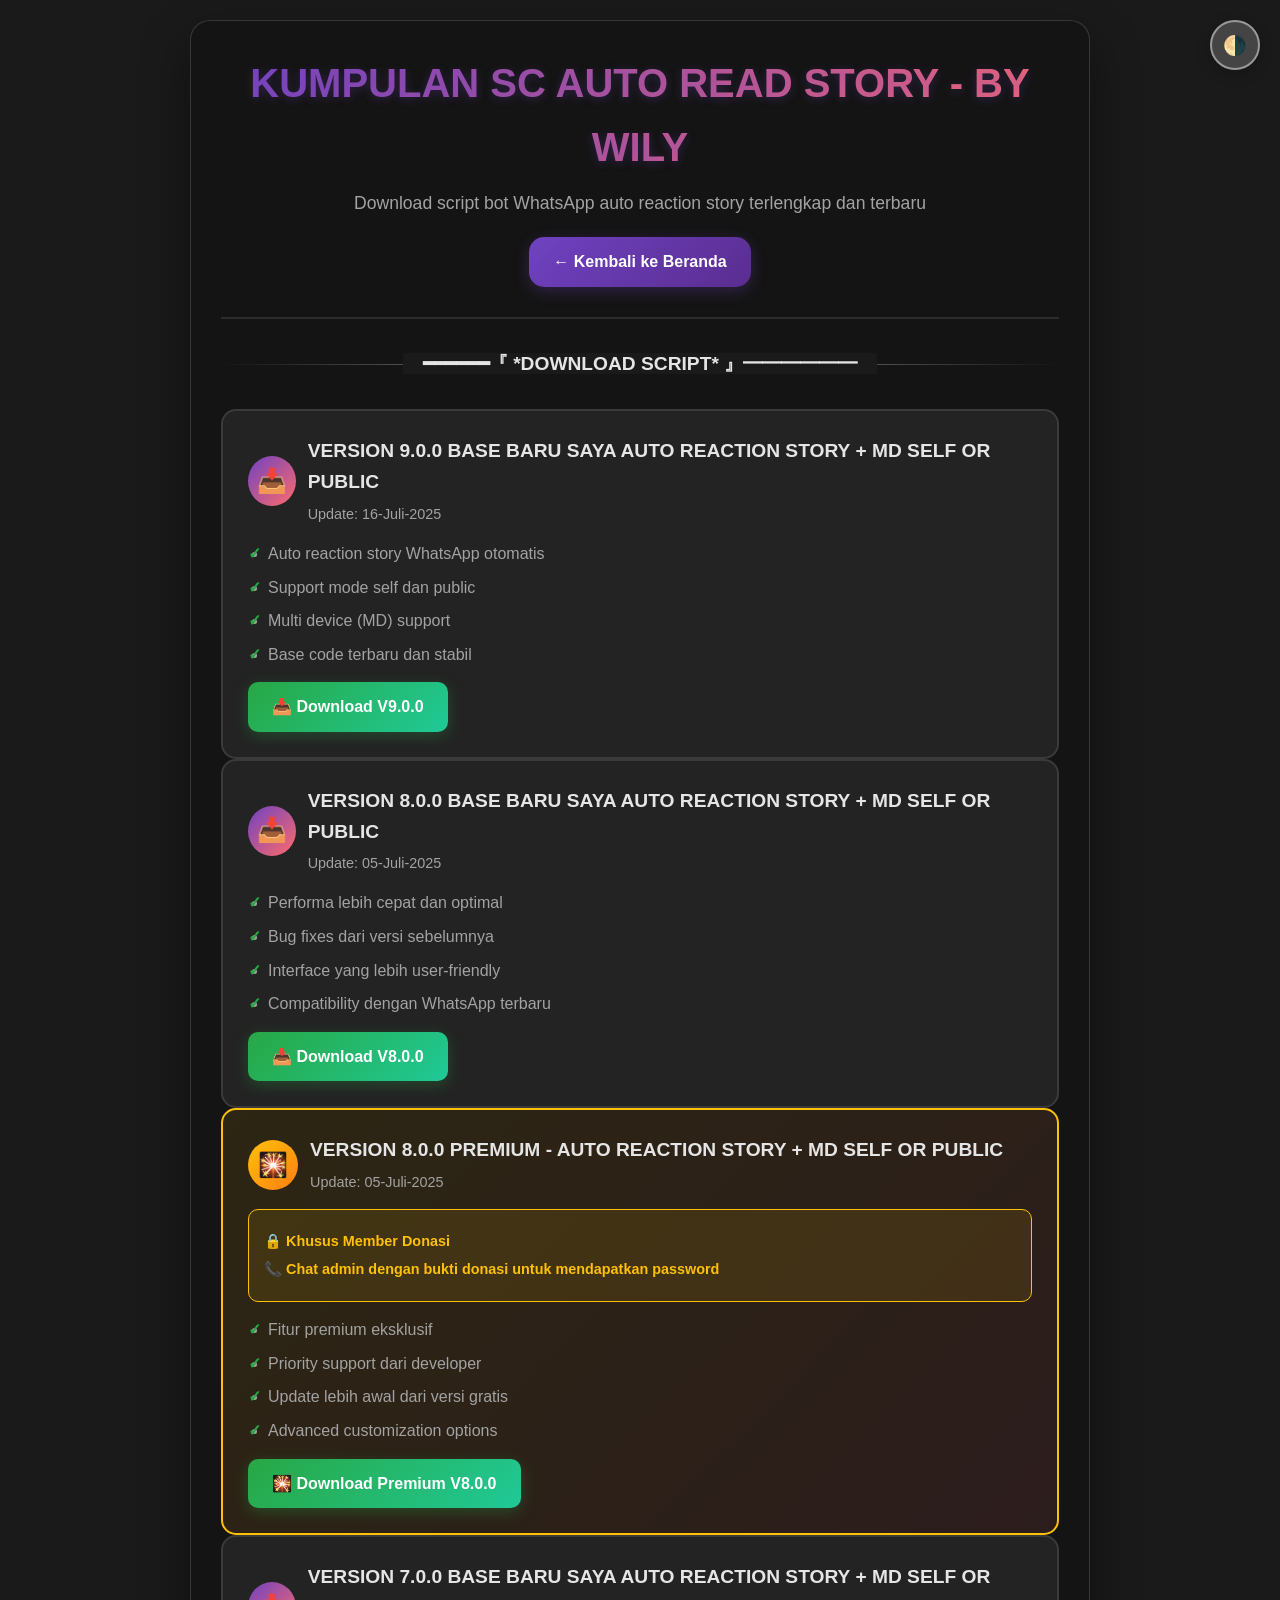
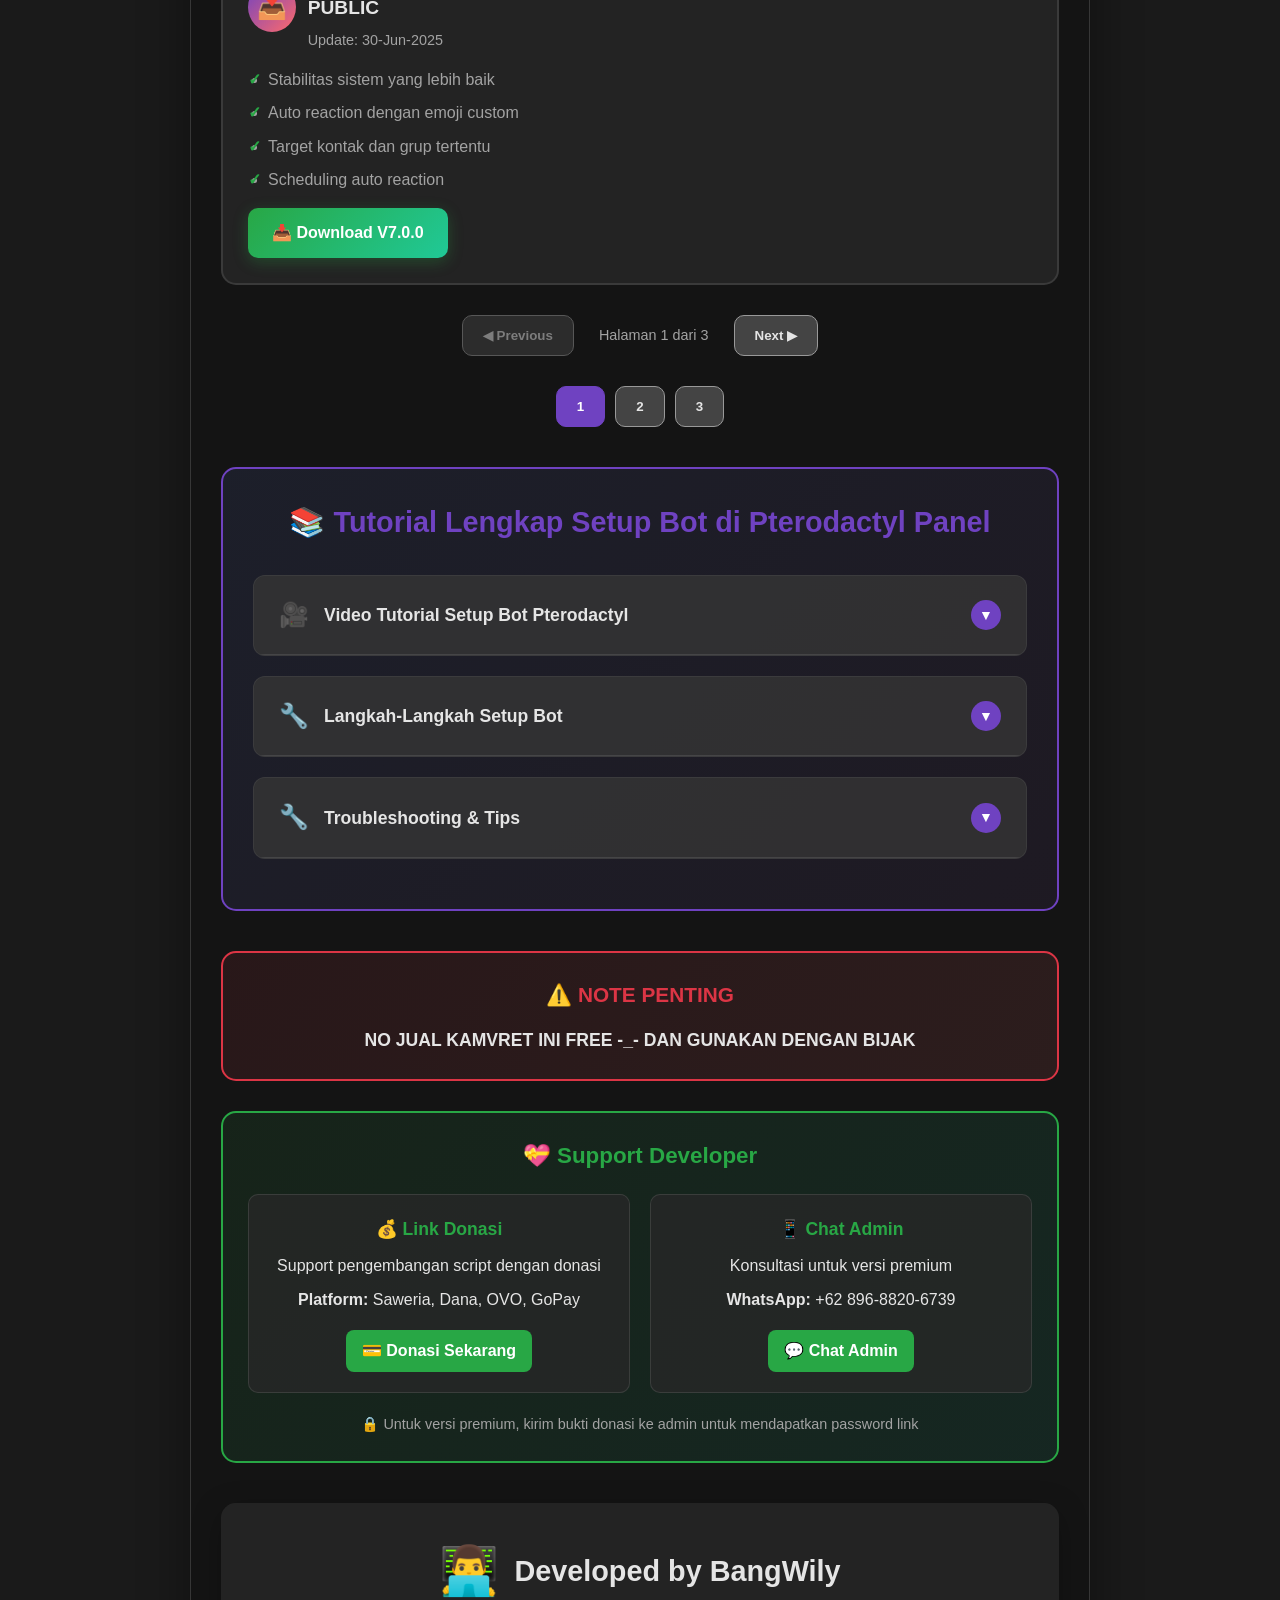
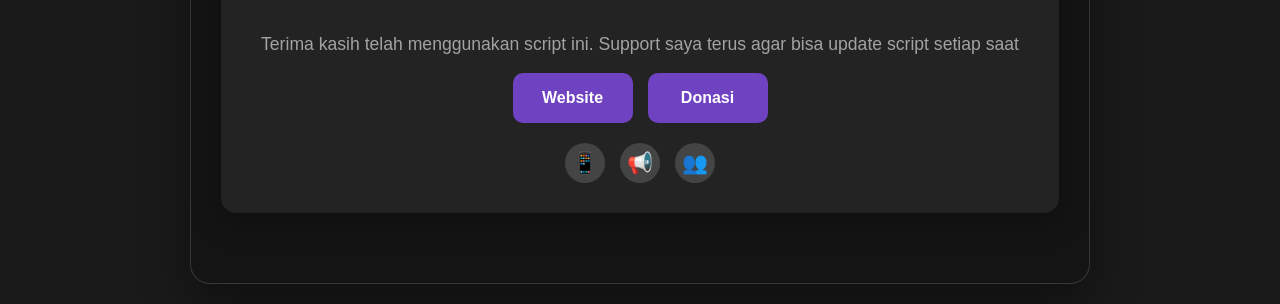
==== linkdownload.html @ 08a94387 "Add files via upload" ====
<!DOCTYPE html>
<html lang="id">
<head>
  <meta charset="UTF-8" />
  <meta name="viewport" content="width=device-width, initial-scale=1.0"/>
  <title>Download Script Bot - BangWily</title>
  <link rel="icon" type="image/jpeg" href="https://files.catbox.moe/zrezka.jpg">
  <link rel="shortcut icon" type="image/jpeg" href="https://files.catbox.moe/azbrp4.jpg">
  <style>
    :root {
      --bg-color: #1a1a1a;
      --card-color: rgba(40, 40, 40, 0.8);
      --text-color: #e5e5e5;
      --subtext-color: #a3a3a3;
      --button-color: #444;
      --button-hover: #606060;
      --gray-bar: #999;
      --accent-color: #6f42c1;
      --accent-hover: #5a2d91;
      --success-color: #28a745;
      --warning-color: #ffc107;
      --danger-color: #dc3545;
    }

    [data-theme="light"] {
      --bg-color: #f4f4f4;
      --card-color: rgba(255, 255, 255, 0.9);
      --text-color: #1a1a1a;
      --subtext-color: #444;
      --button-color: #e0e0e0;
      --button-hover: #cfcfcf;
      --gray-bar: #888;
      --accent-color: #6f42c1;
      --accent-hover: #5a2d91;
    }

    * {
      box-sizing: border-box;
      margin: 0;
      padding: 0;
    }

    body {
      font-family: 'Segoe UI', Tahoma, Geneva, Verdana, sans-serif;
      background: var(--bg-color);
      background-image: url('https://files.catbox.moe/zrezka.jpg');
      background-size: cover;
      background-position: center;
      background-attachment: fixed;
      color: var(--text-color);
      min-height: 100vh;
      transition: background 0.5s, color 0.5s;
      line-height: 1.6;
    }

    .container {
      background: rgba(20, 20, 20, 0.85);
      backdrop-filter: blur(12px);
      border: 1px solid rgba(255, 255, 255, 0.15);
      border-radius: 20px;
      padding: 30px;
      margin: 20px auto;
      max-width: 900px;
      box-shadow: 0 20px 50px rgba(0, 0, 0, 0.4);
      animation: fadeInUp 0.8s ease-out;
      position: relative;
    }

    [data-theme="light"] .container {
      background: rgba(255, 255, 255, 0.9);
      border: 1px solid rgba(0, 0, 0, 0.1);
    }

    @keyframes fadeInUp {
      from { 
        opacity: 0; 
        transform: translateY(30px); 
      }
      to { 
        opacity: 1; 
        transform: translateY(0); 
      }
    }

    .header {
      text-align: center;
      padding-bottom: 30px;
      border-bottom: 2px solid rgba(255, 255, 255, 0.1);
      margin-bottom: 30px;
    }

    [data-theme="light"] .header {
      border-bottom: 2px solid rgba(0, 0, 0, 0.1);
    }

    .main-title {
      font-size: 2.5rem;
      font-weight: 700;
      margin-bottom: 10px;
      background: linear-gradient(135deg, var(--accent-color), #ff6b6b);
      -webkit-background-clip: text;
      -webkit-text-fill-color: transparent;
      background-clip: text;
      text-shadow: 0 2px 10px rgba(111, 66, 193, 0.3);
    }

    .subtitle {
      font-size: 1.1rem;
      color: var(--subtext-color);
      margin-bottom: 20px;
    }

    .back-button {
      display: inline-flex;
      align-items: center;
      gap: 8px;
      background: linear-gradient(135deg, var(--accent-color), var(--accent-hover));
      color: white;
      text-decoration: none;
      padding: 12px 24px;
      border-radius: 15px;
      font-weight: 600;
      transition: all 0.3s ease;
      box-shadow: 0 4px 15px rgba(111, 66, 193, 0.3);
    }

    .back-button:hover {
      transform: translateY(-2px);
      box-shadow: 0 6px 20px rgba(111, 66, 193, 0.4);
      background: linear-gradient(135deg, var(--accent-hover), var(--accent-color));
    }

    .divider {
      text-align: center;
      margin: 30px 0;
      position: relative;
      font-size: 1.2rem;
      font-weight: 600;
      color: var(--text-color);
    }

    .divider::before {
      content: '';
      position: absolute;
      top: 50%;
      left: 0;
      right: 0;
      height: 1px;
      background: linear-gradient(90deg, transparent, var(--gray-bar), transparent);
      z-index: 0;
    }

    .divider span {
      background: var(--bg-color);
      padding: 0 20px;
      position: relative;
      z-index: 1;
    }

    .version-grid {
      display: grid;
      gap: 20px;
      margin-bottom: 30px;
    }

    .version-card {
      background: var(--card-color);
      border: 2px solid rgba(255, 255, 255, 0.1);
      border-radius: 15px;
      padding: 25px;
      transition: all 0.3s ease;
      position: relative;
      overflow: hidden;
    }

    [data-theme="light"] .version-card {
      border: 2px solid rgba(0, 0, 0, 0.1);
    }

    .version-card::before {
      content: '';
      position: absolute;
      top: 0;
      left: -100%;
      width: 100%;
      height: 100%;
      background: linear-gradient(90deg, transparent, rgba(255, 255, 255, 0.1), transparent);
      transition: left 0.5s;
    }

    .version-card:hover::before {
      left: 100%;
    }

    .version-card:hover {
      transform: translateY(-5px);
      border-color: var(--accent-color);
      box-shadow: 0 10px 30px rgba(111, 66, 193, 0.2);
    }

    .version-header {
      display: flex;
      align-items: center;
      gap: 12px;
      margin-bottom: 15px;
    }

    .version-icon {
      font-size: 1.5rem;
      width: 50px;
      height: 50px;
      display: flex;
      align-items: center;
      justify-content: center;
      background: linear-gradient(135deg, var(--accent-color), #ff6b6b);
      border-radius: 50%;
      color: white;
    }

    .version-info h3 {
      font-size: 1.2rem;
      font-weight: 700;
      margin-bottom: 5px;
      color: var(--text-color);
    }

    .version-date {
      font-size: 0.9rem;
      color: var(--subtext-color);
    }

    .version-features {
      margin: 15px 0;
      padding-left: 20px;
    }

    .version-features li {
      margin-bottom: 8px;
      color: var(--subtext-color);
      position: relative;
    }

    .version-features li::before {
      content: '✓';
      position: absolute;
      left: -20px;
      color: var(--success-color);
      font-weight: bold;
    }

    .download-button {
      display: inline-flex;
      align-items: center;
      gap: 8px;
      background: linear-gradient(135deg, var(--success-color), #20c997);
      color: white;
      text-decoration: none;
      padding: 12px 24px;
      border-radius: 10px;
      font-weight: 600;
      transition: all 0.3s ease;
      box-shadow: 0 4px 15px rgba(40, 167, 69, 0.3);
      width: fit-content;
    }

    .download-button:hover {
      transform: translateY(-2px);
      box-shadow: 0 6px 20px rgba(40, 167, 69, 0.4);
      background: linear-gradient(135deg, #20c997, var(--success-color));
    }

    .premium-card {
      background: linear-gradient(135deg, rgba(255, 193, 7, 0.1), rgba(255, 107, 107, 0.1));
      border: 2px solid var(--warning-color);
    }

    .premium-card .version-icon {
      background: linear-gradient(135deg, var(--warning-color), #fd7e14);
    }

    .premium-note {
      background: rgba(255, 193, 7, 0.1);
      border: 1px solid var(--warning-color);
      border-radius: 10px;
      padding: 15px;
      margin: 15px 0;
    }

    .premium-note p {
      margin: 5px 0;
      font-size: 0.9rem;
      color: var(--warning-color);
      font-weight: 600;
    }

    .donation-section {
      background: linear-gradient(135deg, rgba(40, 167, 69, 0.1), rgba(32, 201, 151, 0.1));
      border: 2px solid var(--success-color);
      border-radius: 15px;
      padding: 25px;
      margin: 30px 0;
      text-align: center;
    }

    .donation-section h3 {
      color: var(--success-color);
      font-size: 1.4rem;
      margin-bottom: 20px;
      font-weight: 700;
    }

    .donation-info {
      display: grid;
      grid-template-columns: 1fr 1fr;
      gap: 20px;
      margin-bottom: 20px;
    }

    .donation-card {
      background: var(--card-color);
      border: 1px solid rgba(255, 255, 255, 0.1);
      border-radius: 10px;
      padding: 20px;
      transition: all 0.3s ease;
    }

    .donation-card:hover {
      transform: translateY(-3px);
      box-shadow: 0 5px 15px rgba(40, 167, 69, 0.2);
    }

    .donation-card h4 {
      color: var(--success-color);
      margin-bottom: 10px;
      font-size: 1.1rem;
    }

    .donation-card p {
      color: var(--text-color);
      margin-bottom: 8px;
    }

    .donation-link {
      display: inline-flex;
      align-items: center;
      gap: 8px;
      background: var(--success-color);
      color: white;
      text-decoration: none;
      padding: 8px 16px;
      border-radius: 8px;
      font-weight: 600;
      transition: all 0.3s ease;
      margin-top: 10px;
    }

    .donation-link:hover {
      background: #20c997;
      transform: translateY(-2px);
    }

    .pagination {
      display: flex;
      justify-content: center;
      align-items: center;
      gap: 10px;
      margin: 30px 0;
    }

    .pagination-btn {
      background: var(--button-color);
      color: var(--text-color);
      border: 1px solid var(--gray-bar);
      padding: 12px 20px;
      border-radius: 10px;
      cursor: pointer;
      transition: all 0.3s ease;
      font-weight: 600;
    }

    .pagination-btn:hover {
      background: var(--button-hover);
      transform: translateY(-2px);
    }

    .pagination-btn.active {
      background: var(--accent-color);
      color: white;
      border-color: var(--accent-color);
    }

    .pagination-btn:disabled {
      opacity: 0.5;
      cursor: not-allowed;
    }

    .pagination-btn:disabled:hover {
      transform: none;
    }

    .page-info {
      color: var(--subtext-color);
      font-size: 0.9rem;
      margin: 0 15px;
    }

    .hidden {
      display: none;
    }

    .note-section {
      background: linear-gradient(135deg, rgba(220, 53, 69, 0.1), rgba(255, 107, 107, 0.1));
      border: 2px solid var(--danger-color);
      border-radius: 15px;
      padding: 25px;
      margin-top: 30px;
      text-align: center;
    }

    .note-section h3 {
      color: var(--danger-color);
      font-size: 1.3rem;
      margin-bottom: 15px;
      font-weight: 700;
    }

    .note-section p {
      color: var(--text-color);
      font-size: 1.1rem;
      font-weight: 600;
    }

    .scroll-to-top {
      position: fixed;
      bottom: 30px;
      right: 30px;
      background: linear-gradient(135deg, var(--accent-color), var(--accent-hover));
      color: white;
      border: none;
      border-radius: 50%;
      width: 60px;
      height: 60px;
      font-size: 1.5rem;
      cursor: pointer;
      transition: all 0.3s ease;
      box-shadow: 0 6px 20px rgba(111, 66, 193, 0.3);
      opacity: 0;
      visibility: hidden;
      transform: translateY(20px);
      z-index: 1000;
    }

    .scroll-to-top.visible {
      opacity: 1;
      visibility: visible;
      transform: translateY(0);
    }

    .scroll-to-top:hover {
      transform: translateY(-5px) scale(1.1);
      box-shadow: 0 8px 25px rgba(111, 66, 193, 0.4);
    }

    .toggle-theme {
      position: fixed;
      top: 20px;
      right: 20px;
      background: var(--button-color);
      border: 2px solid var(--gray-bar);
      border-radius: 50%;
      width: 50px;
      height: 50px;
      font-size: 1.2rem;
      color: var(--text-color);
      cursor: pointer;
      transition: all 0.3s ease;
      display: flex;
      align-items: center;
      justify-content: center;
      box-shadow: 0 4px 15px rgba(0, 0, 0, 0.2);
      z-index: 1000;
    }

    .toggle-theme:hover {
      transform: rotate(180deg) scale(1.1);
      background: var(--button-hover);
      box-shadow: 0 6px 20px rgba(0, 0, 0, 0.3);
    }

    .developer-credit {
      background: var(--card-color);
      border-radius: 15px;
      padding: 30px;
      margin: 40px 0;
      text-align: center;
      box-shadow: 0 8px 30px rgba(0, 0, 0, 0.3);
    }

    .credit-header {
      display: flex;
      align-items: center;
      justify-content: center;
      gap: 15px;
      margin-bottom: 20px;
    }

    .credit-icon {
      font-size: 3rem;
      color: var(--accent-color);
    }

    .credit-header h3 {
      font-size: 1.8rem;
      font-weight: 700;
      color: var(--text-color);
    }

    .credit-content p {
      font-size: 1.1rem;
      color: var(--subtext-color);
      margin-bottom: 15px;
    }

    .credit-links {
      display: flex;
      justify-content: center;
      gap: 15px;
    }

    .credit-link {
      display: inline-flex;
      align-items: center;
      justify-content: center;
      background: var(--accent-color);
      color: white;
      text-decoration: none;
      padding: 12px 24px;
      border-radius: 10px;
      font-weight: 600;
      transition: all 0.3s ease;
      min-width: 120px;
    }

    .credit-link:hover {
      background: var(--accent-hover);
      transform: translateY(-3px);
      box-shadow: 0 5px 15px rgba(111, 66, 193, 0.3);
    }

    .social-links {
      display: flex;
      justify-content: center;
      gap: 15px;
      margin-top: 20px;
    }

    .social-link {
      display: inline-flex;
      align-items: center;
      justify-content: center;
      background: var(--button-color);
      color: var(--text-color);
      border-radius: 50%;
      width: 40px;
      height: 40px;
      font-size: 1.3rem;
      text-decoration: none;
      transition: all 0.3s ease;
    }

    .social-link:hover {
      background: var(--button-hover);
      transform: scale(1.1);
    }

    /* Tutorial Section Styles - Simple & Clean */
    .tutorial-section {
      background: linear-gradient(135deg, rgba(102, 126, 234, 0.1), rgba(118, 75, 162, 0.1));
      border: 2px solid var(--accent-color);
      border-radius: 15px;
      padding: 30px;
      margin: 40px 0;
    }

    .tutorial-section h3 {
      color: var(--accent-color);
      font-size: 1.8rem;
      margin-bottom: 30px;
      font-weight: 700;
      text-align: center;
    }

    /* Tutorial Spoiler Container */
    .tutorial-spoiler-container {
      background: var(--card-color);
      border: 1px solid rgba(255, 255, 255, 0.1);
      border-radius: 12px;
      margin-bottom: 20px;
      overflow: hidden;
      transition: all 0.3s ease;
    }

    [data-theme="light"] .tutorial-spoiler-container {
      border: 1px solid rgba(0, 0, 0, 0.1);
    }

    .tutorial-spoiler-container:hover {
      transform: translateY(-2px);
      box-shadow: 0 8px 25px rgba(111, 66, 193, 0.2);
      border-color: var(--accent-color);
    }

    /* Tutorial Spoiler Header */
    .tutorial-spoiler-header {
      background: rgba(255, 255, 255, 0.05);
      padding: 20px 25px;
      display: flex;
      align-items: center;
      justify-content: space-between;
      cursor: pointer;
      transition: all 0.3s ease;
      border-bottom: 1px solid rgba(255, 255, 255, 0.1);
    }

    .tutorial-spoiler-header:hover {
      background: rgba(255, 255, 255, 0.08);
    }

    .tutorial-spoiler-info {
      display: flex;
      align-items: center;
      gap: 15px;
    }

    .tutorial-icon {
      font-size: 24px;
      min-width: 30px;
    }

    .tutorial-title {
      font-size: 1.1rem;
      font-weight: 700;
      color: var(--text-color);
    }

    .tutorial-spoiler-arrow {
      background: var(--accent-color);
      border-radius: 50%;
      width: 30px;
      height: 30px;
      display: flex;
      align-items: center;
      justify-content: center;
      color: white;
      font-weight: bold;
      font-size: 14px;
      transition: all 0.3s ease;
    }

    .tutorial-spoiler-arrow.open {
      transform: rotate(180deg);
      background: var(--success-color);
    }

    /* Tutorial Spoiler Content */
    .tutorial-spoiler-content {
      max-height: 0;
      overflow: hidden;
      transition: max-height 0.4s ease, padding 0.4s ease;
    }

    .tutorial-spoiler-content.open {
      max-height: none;
      overflow: visible;
      padding: 25px;
    }

    /* Video Container Styles */
    .video-container {
      text-align: center;
    }

    .video-container iframe {
      width: 100%;
      height: 400px;
      border-radius: 10px;
      box-shadow: 0 5px 15px rgba(0, 0, 0, 0.3);
      margin-bottom: 15px;
    }

    .video-description {
      background: rgba(255, 255, 255, 0.05);
      border-radius: 8px;
      padding: 15px;
      font-size: 14px;
      color: var(--subtext-color);
      text-align: left;
      margin-top: 15px;
    }

    .video-description strong {
      color: var(--text-color);
    }

    /* Setup Steps Styles */
    .setup-steps {
      display: flex;
      flex-direction: column;
      gap: 20px;
    }

    .step-item {
      display: flex;
      gap: 20px;
      background: rgba(255, 255, 255, 0.03);
      border-radius: 10px;
      padding: 20px;
      transition: all 0.3s ease;
    }

    .step-item:hover {
      background: rgba(255, 255, 255, 0.05);
      transform: translateX(5px);
    }

    .step-number {
      background: var(--accent-color);
      color: white;
      width: 35px;
      height: 35px;
      border-radius: 50%;
      display: flex;
      align-items: center;
      justify-content: center;
      font-weight: 700;
      font-size: 16px;
      flex-shrink: 0;
    }

    .step-details {
      flex: 1;
    }

    .step-details h4 {
      color: var(--text-color);
      font-size: 1.1rem;
      margin-bottom: 10px;
      font-weight: 600;
    }

    .step-details ul, .step-details ol {
      margin: 10px 0;
      padding-left: 20px;
    }

    .step-details li {
      margin-bottom: 5px;
      color: var(--subtext-color);
      font-size: 14px;
    }

    .step-details p {
      color: var(--subtext-color);
      margin-bottom: 10px;
      font-size: 14px;
    }

    .step-details strong {
      color: var(--text-color);
    }

    /* Code Block Styles */
    .code-block {
      background: rgba(0, 0, 0, 0.4);
      border: 1px solid var(--gray-bar);
      border-radius: 8px;
      padding: 12px 15px;
      margin: 10px 0;
      font-family: 'Courier New', monospace;
      font-size: 13px;
      overflow-x: auto;
    }

    [data-theme="light"] .code-block {
      background: rgba(0, 0, 0, 0.05);
      border: 1px solid rgba(0, 0, 0, 0.2);
    }

    .code-block code {
      color: #00ff88;
      font-weight: 500;
      line-height: 1.4;
    }

    [data-theme="light"] .code-block code {
      color: #006633;
    }

    .code-preview {
      margin: 15px 0;
    }

    .code-preview strong {
      display: block;
      margin-bottom: 8px;
      color: var(--text-color);
      font-size: 14px;
    }

    /* Troubleshooting Grid */
    .troubleshooting-grid {
      display: grid;
      grid-template-columns: repeat(auto-fit, minmax(250px, 1fr));
      gap: 15px;
      margin-bottom: 30px;
    }

    .trouble-card {
      background: rgba(220, 53, 69, 0.1);
      border: 1px solid var(--danger-color);
      border-radius: 8px;
      padding: 15px;
      transition: all 0.3s ease;
    }

    .trouble-card:hover {
      transform: translateY(-2px);
      box-shadow: 0 5px 15px rgba(220, 53, 69, 0.2);
    }

    .trouble-card h4 {
      color: var(--danger-color);
      font-size: 14px;
      margin-bottom: 8px;
      font-weight: 600;
    }

    .trouble-card p {
      color: var(--text-color);
      font-size: 13px;
      margin: 0;
    }

    .trouble-card code {
      background: rgba(0, 0, 0, 0.3);
      padding: 2px 6px;
      border-radius: 4px;
      font-size: 12px;
      color: #00ff88;
    }

    /* Tips Grid */
    .tips-grid h4 {
      color: var(--success-color);
      font-size: 1.1rem;
      margin-bottom: 15px;
      font-weight: 600;
    }

    .tips-list {
      display: grid;
      grid-template-columns: repeat(auto-fit, minmax(250px, 1fr));
      gap: 10px;
    }

    .tip-item {
      background: rgba(40, 167, 69, 0.1);
      border: 1px solid var(--success-color);
      border-radius: 8px;
      padding: 12px 15px;
      color: var(--text-color);
      font-size: 13px;
      transition: all 0.3s ease;
    }

    .tip-item:hover {
      transform: translateX(3px);
      box-shadow: 0 3px 10px rgba(40, 167, 69, 0.2);
    }

    .tip-item strong {
      color: var(--success-color);
    }

    @media (max-width: 768px) {
      .container {
        margin: 10px;
        padding: 20px;
      }

      .main-title {
        font-size: 2rem;
      }

      .version-card {
        padding: 20px;
      }

      .donation-info {
        grid-template-columns: 1fr;
        gap: 15px;
      }

      .tutorial-section {
        padding: 20px;
        margin: 20px 0;
      }

      .tutorial-section h3 {
        font-size: 1.5rem;
      }

      .video-container {
        padding: 15px;
      }

      .video-container iframe {
        height: 250px;
      }

      .tutorial-step {
        padding: 20px;
      }

      .tutorial-step h4 {
        font-size: 1.1rem;
      }

      .code-block {
        padding: 12px;
        font-size: 12px;
      }

      .pagination {
        gap: 5px;
      }

      .pagination-btn {
        padding: 10px 15px;
        font-size: 0.9rem;
      }

      .scroll-to-top {
        bottom: 20px;
        right: 20px;
        width: 50px;
        height: 50px;
        font-size: 1.2rem;
      }

      .toggle-theme {
        top: 15px;
        right: 15px;
        width: 45px;
        height: 45px;
        font-size: 1rem;
      }

      .social-link {
        padding: 8px;
        font-size: 16px;
        min-width: 32px;
        min-height: 32px;
      }

      .developer-credit {
        margin: 30px 0 15px 0;
        padding: 25px 15px;
      }

      .credit-header {
        flex-direction: column;
        gap: 10px;
      }

      .credit-icon {
        width: 50px;
        height: 50px;
        font-size: 2rem;
      }

      .credit-header h3 {
        font-size: 1.5rem;
      }

      .credit-content p {
        font-size: 0.9rem;
      }

      .credit-links {
        gap: 10px;
      }

      .credit-link {
        padding: 10px 16px;
        font-size: 0.8rem;
        min-width: 100px;
      }

      /* Tutorial Mobile Responsive */
      .tutorial-spoiler-header {
        padding: 15px 20px;
      }

      .tutorial-icon {
        font-size: 20px;
      }

      .tutorial-title {
        font-size: 1rem;
      }

      .tutorial-spoiler-arrow {
        width: 25px;
        height: 25px;
        font-size: 12px;
      }

      .tutorial-spoiler-content.open {
        padding: 20px;
      }

      .video-container iframe {
        height: 250px;
      }

      .step-item {
        flex-direction: column;
        gap: 15px;
        padding: 15px;
      }

      .step-number {
        width: 30px;
        height: 30px;
        font-size: 14px;
        align-self: flex-start;
      }

      .troubleshooting-grid {
        grid-template-columns: 1fr;
        gap: 10px;
      }

      .tips-list {
        grid-template-columns: 1fr;
        gap: 8px;
      }

      .trouble-card, .tip-item {
        padding: 10px 12px;
      }

      .trouble-card h4 {
        font-size: 13px;
      }

      .trouble-card p, .tip-item {
        font-size: 12px;
      }
    }

    @media (max-width: 480px) {
      .main-title {
        font-size: 1.8rem;
      }

      .subtitle {
        font-size: 1rem;
      }

      .version-header {
        flex-direction: column;
        text-align: center;
        gap: 10px;
      }

      .version-info h3 {
        font-size: 1.1rem;
      }

      .donation-card {
        padding: 15px;
      }

      .tutorial-section {
        padding: 15px;
      }

      .tutorial-section h3 {
        font-size: 1.3rem;
      }

      .video-container iframe {
        height: 200px;
      }

      .tutorial-step {
        padding: 15px;
      }

      .tutorial-step h4 {
        font-size: 1rem;
        flex-direction: column;
        text-align: center;
        gap: 5px;
      }

      .step-content {
        font-size: 14px;
      }

      .code-block {
        padding: 10px;
        font-size: 11px;
      }

      .troubleshooting, .tips-section {
        padding: 15px;
      }

      .trouble-item, .tips-section li {
        padding: 10px 12px;
      }
    }
  </style>
</head>
<body data-theme="dark">
  <button class="toggle-theme" onclick="toggleTheme()">🌗</button>
  <button class="scroll-to-top" id="scrollToTopBtn" onclick="scrollToTop()">⬆️</button>

  <div class="container">
    <div class="header">
      <h1 class="main-title">KUMPULAN SC AUTO READ STORY - BY WILY</h1>
      <p class="subtitle">Download script bot WhatsApp auto reaction story terlengkap dan terbaru</p>
      <a href="index.html" class="back-button">
        ← Kembali ke Beranda
      </a>
    </div>

    <div class="divider">
      <span>━━━━━━『 *DOWNLOAD SCRIPT* 』━━━━━━</span>
    </div>



    <div class="version-grid" id="version-container">
      <!-- Page 1 Scripts -->
      <div class="version-page" data-page="1">
        <!-- Version 9.0.0 -->
        <div class="version-card">
          <div class="version-header">
            <div class="version-icon">📥</div>
            <div class="version-info">
              <h3>VERSION 9.0.0 BASE BARU SAYA AUTO REACTION STORY + MD SELF OR PUBLIC</h3>
              <div class="version-date">Update: 16-Juli-2025</div>
            </div>
          </div>
          <ul class="version-features">
            <li>Auto reaction story WhatsApp otomatis</li>
            <li>Support mode self dan public</li>
            <li>Multi device (MD) support</li>
            <li>Base code terbaru dan stabil</li>
          </ul>
          <a href="https://pastelink.net/i6lv4cyi" target="_blank" class="download-button">
            📥 Download V9.0.0
          </a>
        </div>

        <!-- Version 8.0.0 -->
        <div class="version-card">
          <div class="version-header">
            <div class="version-icon">📥</div>
            <div class="version-info">
              <h3>VERSION 8.0.0 BASE BARU SAYA AUTO REACTION STORY + MD SELF OR PUBLIC</h3>
              <div class="version-date">Update: 05-Juli-2025</div>
            </div>
          </div>
          <ul class="version-features">
            <li>Performa lebih cepat dan optimal</li>
            <li>Bug fixes dari versi sebelumnya</li>
            <li>Interface yang lebih user-friendly</li>
            <li>Compatibility dengan WhatsApp terbaru</li>
          </ul>
          <a href="https://pastelink.net/VVERSIONV8" target="_blank" class="download-button">
            📥 Download V8.0.0
          </a>
        </div>

        <!-- Version 8.0.0 Premium -->
        <div class="version-card premium-card">
          <div class="version-header">
            <div class="version-icon">🎇</div>
            <div class="version-info">
              <h3>VERSION 8.0.0 PREMIUM - AUTO REACTION STORY + MD SELF OR PUBLIC</h3>
              <div class="version-date">Update: 05-Juli-2025</div>
            </div>
          </div>
          <div class="premium-note">
            <p>🔒 Khusus Member Donasi</p>
            <p>📞 Chat admin dengan bukti donasi untuk mendapatkan password</p>
          </div>
          <ul class="version-features">
            <li>Fitur premium eksklusif</li>
            <li>Priority support dari developer</li>
            <li>Update lebih awal dari versi gratis</li>
            <li>Advanced customization options</li>
          </ul>
          <a href="https://pastelink.net/Versionv8" target="_blank" class="download-button">
            🎇 Download Premium V8.0.0
          </a>
        </div>

        <!-- Version 7.0.0 -->
        <div class="version-card">
          <div class="version-header">
            <div class="version-icon">📥</div>
            <div class="version-info">
              <h3>VERSION 7.0.0 BASE BARU SAYA AUTO REACTION STORY + MD SELF OR PUBLIC</h3>
              <div class="version-date">Update: 30-Jun-2025</div>
            </div>
          </div>
          <ul class="version-features">
            <li>Stabilitas sistem yang lebih baik</li>
            <li>Auto reaction dengan emoji custom</li>
            <li>Target kontak dan grup tertentu</li>
            <li>Scheduling auto reaction</li>
          </ul>
          <a href="https://pastelink.net/VERSIONV7" target="_blank" class="download-button">
            📥 Download V7.0.0
          </a>
        </div>
      </div>

      <!-- Page 2 Scripts -->
      <div class="version-page hidden" data-page="2">
        <!-- Version 6.0.0 -->
        <div class="version-card">
          <div class="version-header">
            <div class="version-icon">📥</div>
            <div class="version-info">
              <h3>VERSION 6.0.0 BASE BARU SAYA AUTO REACTION STORY + MD SELF OR PUBLIC</h3>
              <div class="version-date">Update: 26-Jun-2025</div>
            </div>
          </div>
          <ul class="version-features">
            <li>Enhanced security features</li>
            <li>Better error handling</li>
            <li>Improved logging system</li>
            <li>Configuration yang lebih mudah</li>
          </ul>
          <a href="https://pastelink.net/VERSIONV6" target="_blank" class="download-button">
            📥 Download V6.0.0
          </a>
        </div>

        <!-- Version 5.0.0 -->
        <div class="version-card">
          <div class="version-header">
            <div class="version-icon">📥</div>
            <div class="version-info">
              <h3>VERSION 5.0.0 BASE BARU SAYA AUTO REACTION STORY + MD SELF OR PUBLIC</h3>
              <div class="version-date">Update: 22-Jun-2025</div>
            </div>
          </div>
          <ul class="version-features">
            <li>Core system improvements</li>
            <li>Memory usage optimization</li>
            <li>Real-time status monitoring</li>
            <li>Auto reconnect feature</li>
          </ul>
          <a href="https://pastelink.net/VERSIONV5" target="_blank" class="download-button">
            📥 Download V5.0.0
          </a>
        </div>

        <!-- Version 4.0.0 -->
        <div class="version-card">
          <div class="version-header">
            <div class="version-icon">📥</div>
            <div class="version-info">
              <h3>VERSION 4.0.0 BASE BARU SAYA AUTO REACTION STORY + MD SELF OR PUBLIC</h3>
              <div class="version-date">Update: 21-Jun-2025</div>
            </div>
          </div>
          <ul class="version-features">
            <li>Multi-session support</li>
            <li>Advanced filtering options</li>
            <li>Custom delay settings</li>
            <li>Backup and restore feature</li>
          </ul>
          <a href="https://pastelink.net/VERSIONV4" target="_blank" class="download-button">
            📥 Download V4.0.0
          </a>
        </div>

        <!-- Version 3.0.0 -->
        <div class="version-card">
          <div class="version-header">
            <div class="version-icon">📥</div>
            <div class="version-info">
              <h3>VERSION 3.0.0 BASE BARU SAYA AUTO REACTION STORY + MD SELF OR PUBLIC</h3>
              <div class="version-date">Update: 15-Jun-2025</div>
            </div>
          </div>
          <ul class="version-features">
            <li>Stable base architecture</li>
            <li>Cross-platform compatibility</li>
            <li>Enhanced user interface</li>
            <li>Detailed documentation</li>
          </ul>
          <a href="https://pastelink.net/VERSIONV3" target="_blank" class="download-button">
            📥 Download V3.0.0
          </a>
        </div>
      </div>

      <!-- Page 3 Scripts -->
      <div class="version-page hidden" data-page="3">
        <!-- Mode Self or Public -->
        <div class="version-card">
          <div class="version-header">
            <div class="version-icon">📥</div>
            <div class="version-info">
              <h3>MODE SELF OR PUBLIC + MD</h3>
              <div class="version-date">Update: 11-Jun-2025</div>
            </div>
          </div>
          <ul class="version-features">
            <li>Dual mode operation</li>
            <li>Flexible deployment options</li>
            <li>Easy mode switching</li>
            <li>Comprehensive setup guide</li>
          </ul>
          <a href="https://pastelink.net/NewMode" target="_blank" class="download-button">
            📥 Download Mode Script
          </a>
        </div>

        <!-- V1 MD -->
        <div class="version-card">
          <div class="version-header">
            <div class="version-icon">📥</div>
            <div class="version-info">
              <h3>V1 MD + Auto Reaction Story</h3>
              <div class="version-date">Update: 8-Jun-2025</div>
            </div>
          </div>
          <ul class="version-features">
            <li>First multi-device version</li>
            <li>Basic auto reaction features</li>
            <li>Simple setup process</li>
            <li>Beginner-friendly interface</li>
          </ul>
          <a href="https://pastelink.net/BangWilyV1" target="_blank" class="download-button">
            📥 Download V1 MD
          </a>
        </div>

        <!-- Auto Read Story Dika V2 -->
                <div class="version-card">
          <div class="version-header">
            <div class="version-icon">📥</div>
            <div class="version-info">
              <h3>Auto Read Story Dika V2</h3>
              <div class="version-date">Update: 31-Mei-2025</div>
            </div>
          </div>
          <ul class="version-features">
            <li>Collaborative development</li>
            <li>Enhanced story reading</li>
            <li>Custom reaction settings</li>
            <li>Improved stability</li>
          </ul>
          <a href="https://pastelink.net/DikaV2" target="_blank" class="download-button">
            📥 Download Dika V2
          </a>
        </div>

        <!-- Auto Read Story V4 -->
        <div class="version-card">
          <div class="version-header">
            <div class="version-icon">📥</div>
            <div class="version-info">
              <h3>Auto Read Story V4</h3>
              <div class="version-date">Update: 24-Mei-2025</div>
            </div>
          </div>
          <ul class="version-features">
            <li>Classic version with proven stability</li>
            <li>Lightweight and fast</li>
            <li>Essential features only</li>
            <li>Perfect for beginners</li>
          </ul>
          <a href="https://pastelink.net/AutoReadStory" target="_blank" class="download-button">
            📥 Download V4
          </a>
        </div>
      </div>
    </div>

    <!-- Pagination Controls -->
    <div class="pagination">
      <button class="pagination-btn" id="prevBtn" onclick="changePage(-1)">◀ Previous</button>
      <span class="page-info">Halaman <span id="currentPage">1</span> dari <span id="totalPages">3</span></span>
      <button class="pagination-btn" id="nextBtn" onclick="changePage(1)">Next ▶</button>
    </div>

    <!-- Page Number Buttons -->
    <div class="pagination">
      <button class="pagination-btn active" onclick="goToPage(1)">1</button>
      <button class="pagination-btn" onclick="goToPage(2)">2</button>
      <button class="pagination-btn" onclick="goToPage(3)">3</button>
    </div>

    <!-- Tutorial Section dengan Spoiler -->
    <div class="tutorial-section">
      <h3>📚 Tutorial Lengkap Setup Bot di Pterodactyl Panel</h3>
      
      <!-- Video Tutorial Spoiler -->
      <div class="tutorial-spoiler-container">
        <div class="tutorial-spoiler-header" onclick="toggleTutorialSpoiler('video')">
          <div class="tutorial-spoiler-info">
            <span class="tutorial-icon">🎥</span>
            <span class="tutorial-title">Video Tutorial Setup Bot Pterodactyl</span>
          </div>
          <span class="tutorial-spoiler-arrow" id="video-arrow">▼</span>
        </div>
        <div class="tutorial-spoiler-content" id="video-content">
          <div class="video-container">
            <iframe 
              src="https://www.youtube.com/embed/-QanoWGk1Pw" 
              title="Tutorial Setup Bot di Pterodactyl Panel"
              frameborder="0" 
              allow="accelerometer; autoplay; clipboard-write; encrypted-media; gyroscope; picture-in-picture; web-share" 
              allowfullscreen>
            </iframe>
            <p class="video-description">
              <strong>🎯 Penjelasan Lengkap:</strong> Video ini menunjukkan cara setup bot WhatsApp di panel Pterodactyl mulai dari upload script, instalasi dependencies, hingga menjalankan bot dengan sukses.
            </p>
          </div>
        </div>
      </div>

      <!-- Langkah Setup Spoiler -->
      <div class="tutorial-spoiler-container">
        <div class="tutorial-spoiler-header" onclick="toggleTutorialSpoiler('setup')">
          <div class="tutorial-spoiler-info">
            <span class="tutorial-icon">🔧</span>
            <span class="tutorial-title">Langkah-Langkah Setup Bot</span>
          </div>
          <span class="tutorial-spoiler-arrow" id="setup-arrow">▼</span>
        </div>
        <div class="tutorial-spoiler-content" id="setup-content">
          <div class="setup-steps">
            
            <div class="step-item">
              <div class="step-number">1</div>
              <div class="step-details">
                <h4>Persiapan Awal</h4>
                <ul>
                  <li>✅ Panel Pterodactyl dengan akses server</li>
                  <li>✅ Script bot auto reaction story (download dari atas)</li>
                  <li>✅ File manager atau akses SFTP</li>
                  <li>✅ Koneksi internet yang stabil</li>
                </ul>
              </div>
            </div>

            <div class="step-item">
              <div class="step-number">2</div>
              <div class="step-details">
                <h4>Upload Script ke Server</h4>
                <ol>
                  <li>Buka panel Pterodactyl Anda</li>
                  <li>Masuk ke server bot WhatsApp</li>
                  <li>Buka menu <strong>File Manager</strong></li>
                  <li>Upload file script bot yang sudah didownload</li>
                  <li>Extract file zip jika diperlukan</li>
                </ol>
                <div class="code-preview">
                  <strong>📁 Struktur folder yang benar:</strong>
                  <div class="code-block">
                    <code>/home/container/<br>├── package.json<br>├── index.js<br>├── config.js<br>└── node_modules/</code>
                  </div>
                </div>
              </div>
            </div>

            <div class="step-item">
              <div class="step-number">3</div>
              <div class="step-details">
                <h4>Instalasi Dependencies</h4>
                <p>Jalankan perintah di console Pterodactyl:</p>
                <div class="code-block">
                  <code>npm install</code>
                </div>
                <p><strong>Atau install manual:</strong></p>
                <div class="code-block">
                  <code>npm install @whiskeysockets/baileys qrcode-terminal fs path</code>
                </div>
              </div>
            </div>

            <div class="step-item">
              <div class="step-number">4</div>
              <div class="step-details">
                <h4>Konfigurasi Bot</h4>
                <p>Edit file <strong>config.js</strong> atau <strong>index.js</strong>:</p>
                <div class="code-block">
                  <code>const config = {<br>&nbsp;&nbsp;autoReaction: true,<br>&nbsp;&nbsp;selfMode: false,<br>&nbsp;&nbsp;prefix: '.',<br>&nbsp;&nbsp;ownerNumber: '6289688206739'<br>}</code>
                </div>
              </div>
            </div>

            <div class="step-item">
              <div class="step-number">5</div>
              <div class="step-details">
                <h4>Menjalankan Bot</h4>
                <div class="code-block">
                  <code>node index.js</code>
                </div>
                <p>📱 <strong>Scan QR Code yang muncul dengan WhatsApp Anda</strong></p>
              </div>
            </div>

          </div>
        </div>
      </div>

      <!-- Troubleshooting Spoiler -->
      <div class="tutorial-spoiler-container">
        <div class="tutorial-spoiler-header" onclick="toggleTutorialSpoiler('troubleshooting')">
          <div class="tutorial-spoiler-info">
            <span class="tutorial-icon">🔧</span>
            <span class="tutorial-title">Troubleshooting & Tips</span>
          </div>
          <span class="tutorial-spoiler-arrow" id="troubleshooting-arrow">▼</span>
        </div>
        <div class="tutorial-spoiler-content" id="troubleshooting-content">
          <div class="troubleshooting-grid">
            <div class="trouble-card">
              <h4>❌ Error "Module not found"</h4>
              <p><strong>Solusi:</strong> Jalankan <code>npm install</code> terlebih dahulu</p>
            </div>
            <div class="trouble-card">
              <h4>❌ QR Code tidak muncul</h4>
              <p><strong>Solusi:</strong> Pastikan terminal/console dapat menampilkan QR code</p>
            </div>
            <div class="trouble-card">
              <h4>❌ Bot tidak merespon</h4>
              <p><strong>Solusi:</strong> Cek koneksi internet dan restart bot</p>
            </div>
            <div class="trouble-card">
              <h4>❌ Session terputus</h4>
              <p><strong>Solusi:</strong> Hapus folder session dan scan QR code ulang</p>
            </div>
          </div>
          
          <div class="tips-grid">
            <h4>💡 Tips & Tricks</h4>
            <div class="tips-list">
              <div class="tip-item">🔄 Gunakan <strong>PM2</strong> untuk auto restart bot</div>
              <div class="tip-item">📊 Monitor resource usage di panel</div>
              <div class="tip-item">💾 Backup session secara berkala</div>
              <div class="tip-item">🔐 Jangan share session folder dengan orang lain</div>
              <div class="tip-item">⚡ Gunakan server dengan RAM minimal 512MB</div>
            </div>
          </div>
        </div>
      </div>

    </div>

    <div class="note-section">
      <h3>⚠️ NOTE PENTING</h3>
      <p>NO JUAL KAMVRET INI FREE -_- DAN GUNAKAN DENGAN BIJAK</p>
    </div>

    <!-- Donation Section -->
    <div class="donation-section">
      <h3>💝 Support Developer</h3>
      <div class="donation-info">
        <div class="donation-card">
          <h4>💰 Link Donasi</h4>
          <p>Support pengembangan script dengan donasi</p>
          <p><strong>Platform:</strong> Saweria, Dana, OVO, GoPay</p>
          <a href="https://saweria.co/bangwily" target="_blank" class="donation-link">
            💳 Donasi Sekarang
          </a>
        </div>
        <div class="donation-card">
          <h4>📱 Chat Admin</h4>
          <p>Konsultasi untuk versi premium</p>
          <p><strong>WhatsApp:</strong> +62 896-8820-6739</p>
          <a href="https://wa.me/6289688206739" target="_blank" class="donation-link">
            💬 Chat Admin
          </a>
        </div>
      </div>
      <p style="color: var(--subtext-color); font-size: 0.9rem; margin-top: 15px;">
        🔒 Untuk versi premium, kirim bukti donasi ke admin untuk mendapatkan password link
      </p>
    </div>

        <!-- Developer Credit Section -->
    <div class="developer-credit">
      <div class="credit-header">
        <div class="credit-icon">👨‍💻</div>
        <h3>Developed by BangWily</h3>
      </div>
      <div class="credit-content">
        <p>Terima kasih telah menggunakan script ini. Support saya terus agar bisa update script setiap saat</p>
      </div>
      <div class="credit-links">
        <a href="https://bangwily.my.id/" target="_blank" class="credit-link">Website</a>
        <a href="https://saweria.co/bangwily" target="_blank" class="credit-link">Donasi</a>
      </div>
      <div class="social-links">
        <a href="https://wa.me/6289688206739" class="social-link" target="_blank">📱</a>
        <a href="https://www.whatsapp.com/channel/0029VaiyhS37IUYSuDJoJj1L" class="social-link" target="_blank">📢</a>
        <a href="https://chat.whatsapp.com/KfQ6UV17agpLuqHGTOeh9g" class="social-link" target="_blank">👥</a>
      </div>
    </div>
  </div>

  <script>
    let currentPage = 1;
    const totalPages = 3;

    function showPage(pageNum) {
      // Hide all pages
      document.querySelectorAll('.version-page').forEach(page => {
        page.classList.add('hidden');
      });

      // Show current page
      document.querySelector(`.version-page[data-page="${pageNum}"]`).classList.remove('hidden');

      // Update pagination buttons
      document.querySelectorAll('.pagination-btn').forEach(btn => {
        btn.classList.remove('active');
      });

      // Update page number buttons
      document.querySelectorAll('.pagination button:not(#prevBtn):not(#nextBtn)').forEach((btn, index) => {
        if (index + 1 === pageNum) {
          btn.classList.add('active');
        }
      });

      // Update navigation buttons
      document.getElementById('prevBtn').disabled = pageNum === 1;
      document.getElementById('nextBtn').disabled = pageNum === totalPages;

      // Update page info
      document.getElementById('currentPage').textContent = pageNum;
      document.getElementById('totalPages').textContent = totalPages;

      currentPage = pageNum;

      // Scroll to top with instant positioning
      window.scrollTo({ top: 0, behavior: 'instant' });
    }

    function changePage(direction) {
      const newPage = currentPage + direction;
      if (newPage >= 1 && newPage <= totalPages) {
        showPage(newPage);
      }
    }

    function goToPage(pageNum) {
      if (pageNum >= 1 && pageNum <= totalPages) {
        showPage(pageNum);
      }
    }

    function toggleTheme() {
      const body = document.body;
      const current = body.getAttribute("data-theme");
      const next = current === "dark" ? "light" : "dark";
      body.setAttribute("data-theme", next);

      // Save theme preference
      localStorage.setItem('theme', next);
    }

    function scrollToTop() {
      window.scrollTo({
        top: 0,
        behavior: 'instant'
      });
    }

    // Show/hide scroll to top button
    window.addEventListener('scroll', function() {
      const scrollBtn = document.getElementById('scrollToTopBtn');
      if (window.pageYOffset > 300) {
        scrollBtn.classList.add('visible');
      } else {
        scrollBtn.classList.remove('visible');
      }
    });

    // Load saved theme and initialize page
    document.addEventListener('DOMContentLoaded', function() {
      const savedTheme = localStorage.getItem('theme');
      if (savedTheme) {
        document.body.setAttribute('data-theme', savedTheme);
      }

      // Initialize first page
      showPage(1);

      // Add animation delays to cards
      const cards = document.querySelectorAll('.version-card');
      cards.forEach((card, index) => {
        card.style.animationDelay = `${index * 0.1}s`;
        card.style.animation = 'fadeInUp 0.8s ease-out forwards';
        card.style.opacity = '0';
      });
    });

    // Add smooth scrolling for anchor links
    document.querySelectorAll('a[href^="#"]').forEach(anchor => {
      anchor.addEventListener('click', function (e) {
        e.preventDefault();
        const target = document.querySelector(this.getAttribute('href'));
        if (target) {
          target.scrollIntoView({
            behavior: 'smooth',
            block: 'start'
          });
        }
      });
    });

    // Add click animation to download buttons
    document.querySelectorAll('.download-button').forEach(button => {
      button.addEventListener('click', function(e) {
        const ripple = document.createElement('span');
        const rect = this.getBoundingClientRect();
        const size = Math.max(rect.width, rect.height);
        const x = e.clientX - rect.left - size / 2;
        const y = e.clientY - rect.top - size / 2;

        ripple.style.cssText = `
          position: absolute;
          width: ${size}px;
          height: ${size}px;
          left: ${x}px;
          top: ${y}px;
          background: rgba(255, 255, 255, 0.5);
          border-radius: 50%;
          transform: scale(0);
          animation: ripple 0.6s ease-out;
          pointer-events: none;
        `;

        this.style.position = 'relative';
        this.style.overflow = 'hidden';
        this.appendChild(ripple);

        setTimeout(() => {
          ripple.remove();
        }, 600);
      });
    });

    // Add ripple effect animation
    const style = document.createElement('style');
    style.textContent = `
      @keyframes ripple {
        to {
          transform: scale(2);
          opacity: 0;
        }
      }
    `;
    document.head.appendChild(style);

    // Tutorial Spoiler Functions
    function toggleTutorialSpoiler(spoilerId) {
      const content = document.getElementById(`${spoilerId}-content`);
      const arrow = document.getElementById(`${spoilerId}-arrow`);
      
      if (content && arrow) {
        const isOpen = content.classList.contains('open');
        
        if (isOpen) {
          content.classList.remove('open');
          arrow.classList.remove('open');
        } else {
          content.classList.add('open');
          arrow.classList.add('open');
        }
      }
    }
  </script>
  <link rel="stylesheet" href="https://cdnjs.cloudflare.com/ajax/libs/font-awesome/6.0.0/css/all.min.css" integrity="sha512-9usAa10IRO0HhonpyAIVpjrylPvoDwiPUiKdWk5t3PyolY1cOd4DSE0Ga+ri4AuTroPR5aQvXU9xC6qOPnzFeg==" crossorigin="anonymous" referrerpolicy="no-referrer" />
</body>
</html>
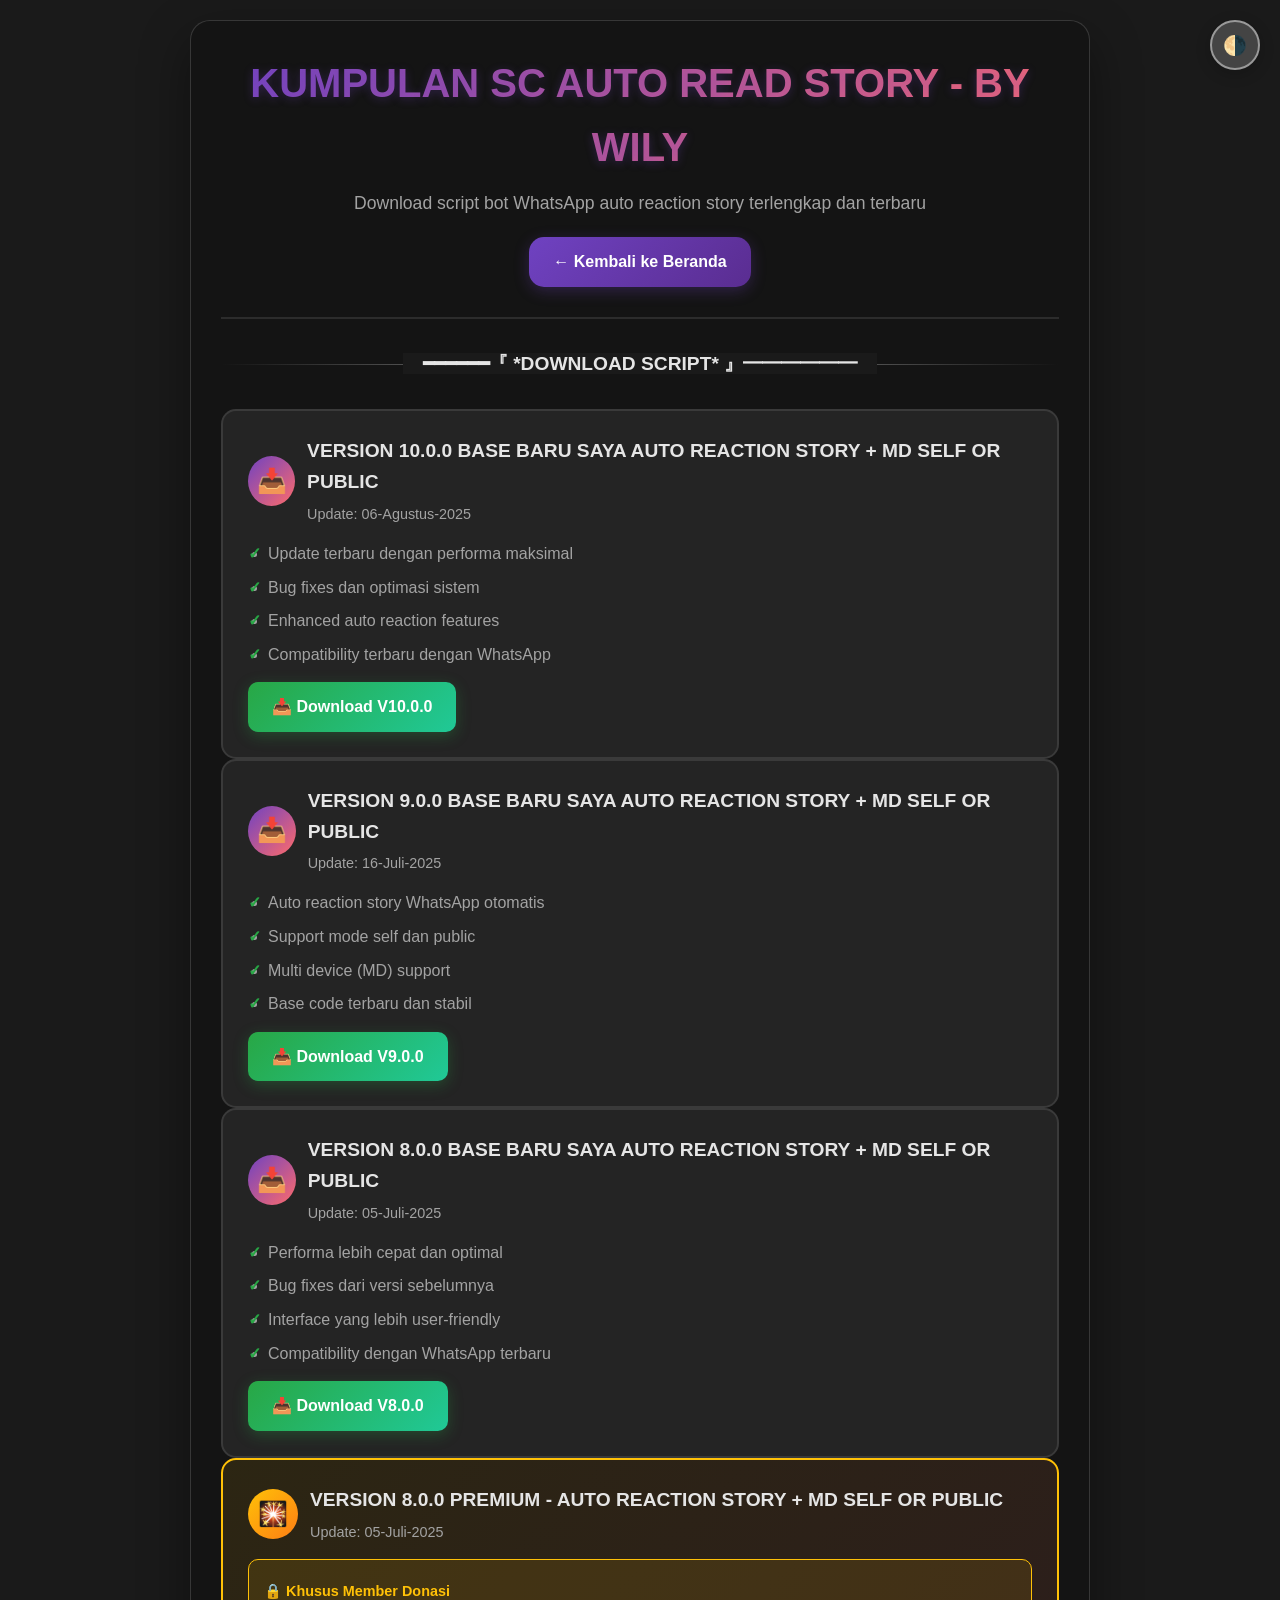
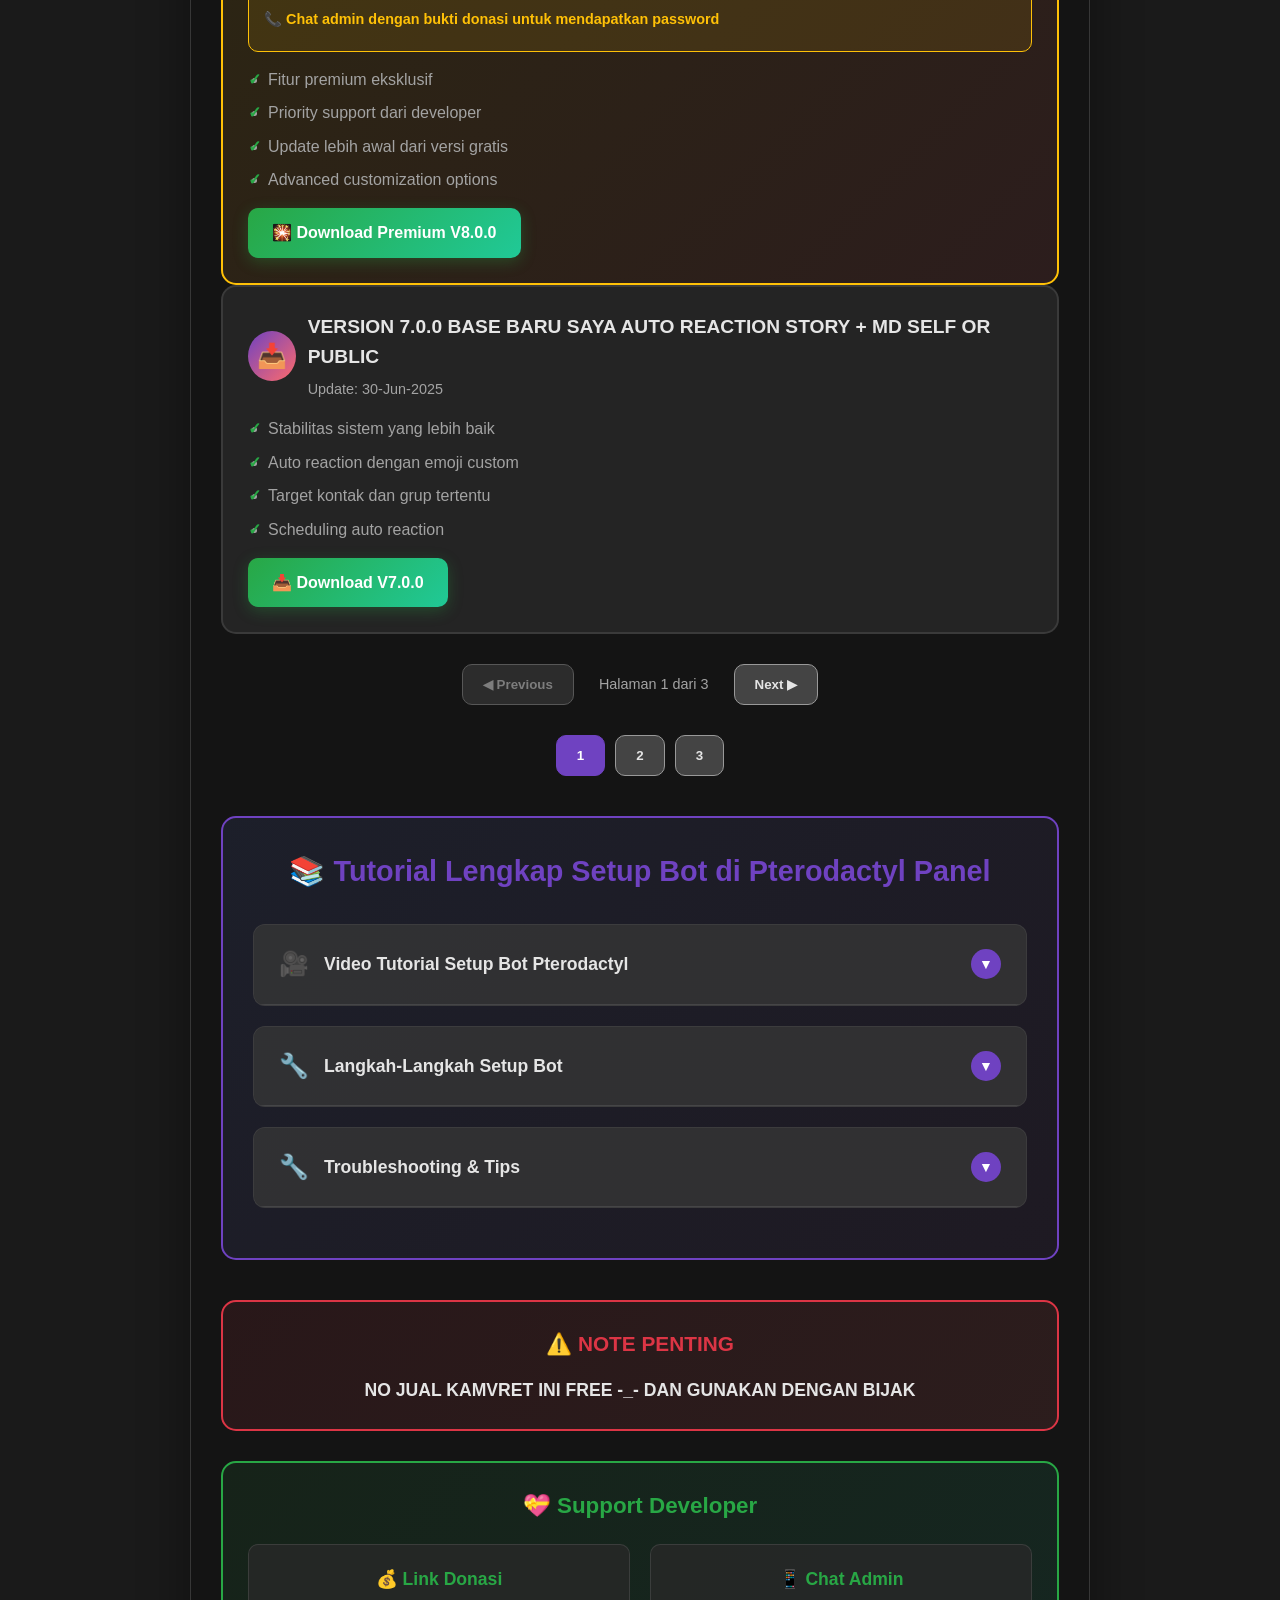
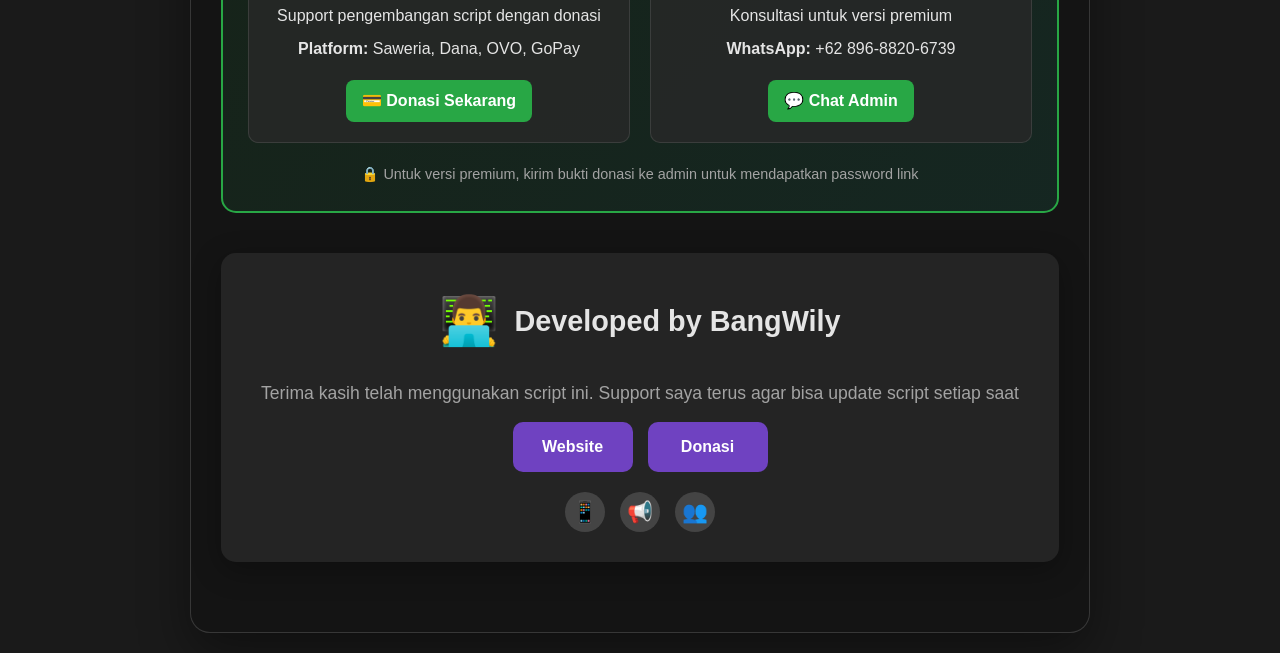
==== commit d64404ec: "Add files via upload" ====
--- a/linkdownload.html
+++ b/linkdownload.html
@@ -46,23 +46,19 @@
       background-image: url('https://files.catbox.moe/zrezka.jpg');
       background-size: cover;
       background-position: center;
-      background-attachment: fixed;
       color: var(--text-color);
       min-height: 100vh;
-      transition: background 0.5s, color 0.5s;
       line-height: 1.6;
     }
 
     .container {
       background: rgba(20, 20, 20, 0.85);
-      backdrop-filter: blur(12px);
       border: 1px solid rgba(255, 255, 255, 0.15);
       border-radius: 20px;
       padding: 30px;
       margin: 20px auto;
       max-width: 900px;
       box-shadow: 0 20px 50px rgba(0, 0, 0, 0.4);
-      animation: fadeInUp 0.8s ease-out;
       position: relative;
     }
 
@@ -71,16 +67,7 @@
       border: 1px solid rgba(0, 0, 0, 0.1);
     }
 
-    @keyframes fadeInUp {
-      from { 
-        opacity: 0; 
-        transform: translateY(30px); 
-      }
-      to { 
-        opacity: 1; 
-        transform: translateY(0); 
-      }
-    }
+
 
     .header {
       text-align: center;
@@ -120,14 +107,7 @@
       padding: 12px 24px;
       border-radius: 15px;
       font-weight: 600;
-      transition: all 0.3s ease;
       box-shadow: 0 4px 15px rgba(111, 66, 193, 0.3);
-    }
-
-    .back-button:hover {
-      transform: translateY(-2px);
-      box-shadow: 0 6px 20px rgba(111, 66, 193, 0.4);
-      background: linear-gradient(135deg, var(--accent-hover), var(--accent-color));
     }
 
     .divider {
@@ -168,34 +148,11 @@
       border: 2px solid rgba(255, 255, 255, 0.1);
       border-radius: 15px;
       padding: 25px;
-      transition: all 0.3s ease;
       position: relative;
-      overflow: hidden;
     }
 
     [data-theme="light"] .version-card {
       border: 2px solid rgba(0, 0, 0, 0.1);
-    }
-
-    .version-card::before {
-      content: '';
-      position: absolute;
-      top: 0;
-      left: -100%;
-      width: 100%;
-      height: 100%;
-      background: linear-gradient(90deg, transparent, rgba(255, 255, 255, 0.1), transparent);
-      transition: left 0.5s;
-    }
-
-    .version-card:hover::before {
-      left: 100%;
-    }
-
-    .version-card:hover {
-      transform: translateY(-5px);
-      border-color: var(--accent-color);
-      box-shadow: 0 10px 30px rgba(111, 66, 193, 0.2);
     }
 
     .version-header {
@@ -258,15 +215,8 @@
       padding: 12px 24px;
       border-radius: 10px;
       font-weight: 600;
-      transition: all 0.3s ease;
       box-shadow: 0 4px 15px rgba(40, 167, 69, 0.3);
       width: fit-content;
-    }
-
-    .download-button:hover {
-      transform: translateY(-2px);
-      box-shadow: 0 6px 20px rgba(40, 167, 69, 0.4);
-      background: linear-gradient(135deg, #20c997, var(--success-color));
     }
 
     .premium-card {
@@ -321,12 +271,6 @@
       border: 1px solid rgba(255, 255, 255, 0.1);
       border-radius: 10px;
       padding: 20px;
-      transition: all 0.3s ease;
-    }
-
-    .donation-card:hover {
-      transform: translateY(-3px);
-      box-shadow: 0 5px 15px rgba(40, 167, 69, 0.2);
     }
 
     .donation-card h4 {
@@ -404,9 +348,7 @@
       margin: 0 15px;
     }
 
-    .hidden {
-      display: none;
-    }
+
 
     .note-section {
       background: linear-gradient(135deg, rgba(220, 53, 69, 0.1), rgba(255, 107, 107, 0.1));
@@ -442,23 +384,15 @@
       height: 60px;
       font-size: 1.5rem;
       cursor: pointer;
-      transition: all 0.3s ease;
       box-shadow: 0 6px 20px rgba(111, 66, 193, 0.3);
       opacity: 0;
       visibility: hidden;
-      transform: translateY(20px);
       z-index: 1000;
     }
 
     .scroll-to-top.visible {
       opacity: 1;
       visibility: visible;
-      transform: translateY(0);
-    }
-
-    .scroll-to-top:hover {
-      transform: translateY(-5px) scale(1.1);
-      box-shadow: 0 8px 25px rgba(111, 66, 193, 0.4);
     }
 
     .toggle-theme {
@@ -473,18 +407,11 @@
       font-size: 1.2rem;
       color: var(--text-color);
       cursor: pointer;
-      transition: all 0.3s ease;
       display: flex;
       align-items: center;
       justify-content: center;
       box-shadow: 0 4px 15px rgba(0, 0, 0, 0.2);
       z-index: 1000;
-    }
-
-    .toggle-theme:hover {
-      transform: rotate(180deg) scale(1.1);
-      background: var(--button-hover);
-      box-shadow: 0 6px 20px rgba(0, 0, 0, 0.3);
     }
 
     .developer-credit {
@@ -597,17 +524,10 @@
       border-radius: 12px;
       margin-bottom: 20px;
       overflow: hidden;
-      transition: all 0.3s ease;
     }
 
     [data-theme="light"] .tutorial-spoiler-container {
       border: 1px solid rgba(0, 0, 0, 0.1);
-    }
-
-    .tutorial-spoiler-container:hover {
-      transform: translateY(-2px);
-      box-shadow: 0 8px 25px rgba(111, 66, 193, 0.2);
-      border-color: var(--accent-color);
     }
 
     /* Tutorial Spoiler Header */
@@ -618,12 +538,7 @@
       align-items: center;
       justify-content: space-between;
       cursor: pointer;
-      transition: all 0.3s ease;
       border-bottom: 1px solid rgba(255, 255, 255, 0.1);
-    }
-
-    .tutorial-spoiler-header:hover {
-      background: rgba(255, 255, 255, 0.08);
     }
 
     .tutorial-spoiler-info {
@@ -654,11 +569,9 @@
       color: white;
       font-weight: bold;
       font-size: 14px;
-      transition: all 0.3s ease;
     }
 
     .tutorial-spoiler-arrow.open {
-      transform: rotate(180deg);
       background: var(--success-color);
     }
 
@@ -666,7 +579,6 @@
     .tutorial-spoiler-content {
       max-height: 0;
       overflow: hidden;
-      transition: max-height 0.4s ease, padding 0.4s ease;
     }
 
     .tutorial-spoiler-content.open {
@@ -715,12 +627,6 @@
       background: rgba(255, 255, 255, 0.03);
       border-radius: 10px;
       padding: 20px;
-      transition: all 0.3s ease;
-    }
-
-    .step-item:hover {
-      background: rgba(255, 255, 255, 0.05);
-      transform: translateX(5px);
     }
 
     .step-number {
@@ -820,12 +726,6 @@
       border: 1px solid var(--danger-color);
       border-radius: 8px;
       padding: 15px;
-      transition: all 0.3s ease;
-    }
-
-    .trouble-card:hover {
-      transform: translateY(-2px);
-      box-shadow: 0 5px 15px rgba(220, 53, 69, 0.2);
     }
 
     .trouble-card h4 {
@@ -870,12 +770,6 @@
       padding: 12px 15px;
       color: var(--text-color);
       font-size: 13px;
-      transition: all 0.3s ease;
-    }
-
-    .tip-item:hover {
-      transform: translateX(3px);
-      box-shadow: 0 3px 10px rgba(40, 167, 69, 0.2);
     }
 
     .tip-item strong {
@@ -1146,7 +1040,27 @@
 
     <div class="version-grid" id="version-container">
       <!-- Page 1 Scripts -->
-      <div class="version-page" data-page="1">
+      <div class="version-page" data-page="1" style="display: block;">
+        <!-- Version 10.0.0 -->
+        <div class="version-card">
+          <div class="version-header">
+            <div class="version-icon">📥</div>
+            <div class="version-info">
+              <h3>VERSION 10.0.0 BASE BARU SAYA AUTO REACTION STORY + MD SELF OR PUBLIC</h3>
+              <div class="version-date">Update: 06-Agustus-2025</div>
+            </div>
+          </div>
+          <ul class="version-features">
+            <li>Update terbaru dengan performa maksimal</li>
+            <li>Bug fixes dan optimasi sistem</li>
+            <li>Enhanced auto reaction features</li>
+            <li>Compatibility terbaru dengan WhatsApp</li>
+          </ul>
+          <a href="https://pastelink.net/4bq3i2ak" target="_blank" class="download-button">
+            📥 Download V10.0.0
+          </a>
+        </div>
+
         <!-- Version 9.0.0 -->
         <div class="version-card">
           <div class="version-header">
@@ -1233,7 +1147,7 @@
       </div>
 
       <!-- Page 2 Scripts -->
-      <div class="version-page hidden" data-page="2">
+      <div class="version-page" data-page="2" style="display: none;">
         <!-- Version 6.0.0 -->
         <div class="version-card">
           <div class="version-header">
@@ -1316,7 +1230,7 @@
       </div>
 
       <!-- Page 3 Scripts -->
-      <div class="version-page hidden" data-page="3">
+      <div class="version-page" data-page="3" style="display: none;">
         <!-- Mode Self or Public -->
         <div class="version-card">
           <div class="version-header">
@@ -1416,7 +1330,7 @@
     <!-- Tutorial Section dengan Spoiler -->
     <div class="tutorial-section">
       <h3>📚 Tutorial Lengkap Setup Bot di Pterodactyl Panel</h3>
-      
+
       <!-- Video Tutorial Spoiler -->
       <div class="tutorial-spoiler-container">
         <div class="tutorial-spoiler-header" onclick="toggleTutorialSpoiler('video')">
@@ -1453,7 +1367,7 @@
         </div>
         <div class="tutorial-spoiler-content" id="setup-content">
           <div class="setup-steps">
-            
+
             <div class="step-item">
               <div class="step-number">1</div>
               <div class="step-details">
@@ -1556,7 +1470,7 @@
               <p><strong>Solusi:</strong> Hapus folder session dan scan QR code ulang</p>
             </div>
           </div>
-          
+
           <div class="tips-grid">
             <h4>💡 Tips & Tricks</h4>
             <div class="tips-list">
@@ -1631,11 +1545,14 @@
     function showPage(pageNum) {
       // Hide all pages
       document.querySelectorAll('.version-page').forEach(page => {
-        page.classList.add('hidden');
+        page.style.display = 'none';
       });
 
       // Show current page
-      document.querySelector(`.version-page[data-page="${pageNum}"]`).classList.remove('hidden');
+      const currentPageElement = document.querySelector(`.version-page[data-page="${pageNum}"]`);
+      if (currentPageElement) {
+        currentPageElement.style.display = 'block';
+      }
 
       // Update pagination buttons
       document.querySelectorAll('.pagination-btn').forEach(btn => {
@@ -1659,8 +1576,7 @@
 
       currentPage = pageNum;
 
-      // Scroll to top with instant positioning
-      window.scrollTo({ top: 0, behavior: 'instant' });
+      window.scrollTo(0, 0);
     }
 
     function changePage(direction) {
@@ -1687,10 +1603,7 @@
     }
 
     function scrollToTop() {
-      window.scrollTo({
-        top: 0,
-        behavior: 'instant'
-      });
+      window.scrollTo(0, 0);
     }
 
     // Show/hide scroll to top button
@@ -1713,81 +1626,21 @@
       // Initialize first page
       showPage(1);
 
-      // Add animation delays to cards
-      const cards = document.querySelectorAll('.version-card');
-      cards.forEach((card, index) => {
-        card.style.animationDelay = `${index * 0.1}s`;
-        card.style.animation = 'fadeInUp 0.8s ease-out forwards';
-        card.style.opacity = '0';
-      });
+
     });
 
-    // Add smooth scrolling for anchor links
-    document.querySelectorAll('a[href^="#"]').forEach(anchor => {
-      anchor.addEventListener('click', function (e) {
-        e.preventDefault();
-        const target = document.querySelector(this.getAttribute('href'));
-        if (target) {
-          target.scrollIntoView({
-            behavior: 'smooth',
-            block: 'start'
-          });
-        }
-      });
-    });
-
-    // Add click animation to download buttons
-    document.querySelectorAll('.download-button').forEach(button => {
-      button.addEventListener('click', function(e) {
-        const ripple = document.createElement('span');
-        const rect = this.getBoundingClientRect();
-        const size = Math.max(rect.width, rect.height);
-        const x = e.clientX - rect.left - size / 2;
-        const y = e.clientY - rect.top - size / 2;
-
-        ripple.style.cssText = `
-          position: absolute;
-          width: ${size}px;
-          height: ${size}px;
-          left: ${x}px;
-          top: ${y}px;
-          background: rgba(255, 255, 255, 0.5);
-          border-radius: 50%;
-          transform: scale(0);
-          animation: ripple 0.6s ease-out;
-          pointer-events: none;
-        `;
-
-        this.style.position = 'relative';
-        this.style.overflow = 'hidden';
-        this.appendChild(ripple);
-
-        setTimeout(() => {
-          ripple.remove();
-        }, 600);
-      });
-    });
-
-    // Add ripple effect animation
-    const style = document.createElement('style');
-    style.textContent = `
-      @keyframes ripple {
-        to {
-          transform: scale(2);
-          opacity: 0;
-        }
-      }
-    `;
-    document.head.appendChild(style);
+
+
+
 
     // Tutorial Spoiler Functions
     function toggleTutorialSpoiler(spoilerId) {
       const content = document.getElementById(`${spoilerId}-content`);
       const arrow = document.getElementById(`${spoilerId}-arrow`);
-      
+
       if (content && arrow) {
         const isOpen = content.classList.contains('open');
-        
+
         if (isOpen) {
           content.classList.remove('open');
           arrow.classList.remove('open');
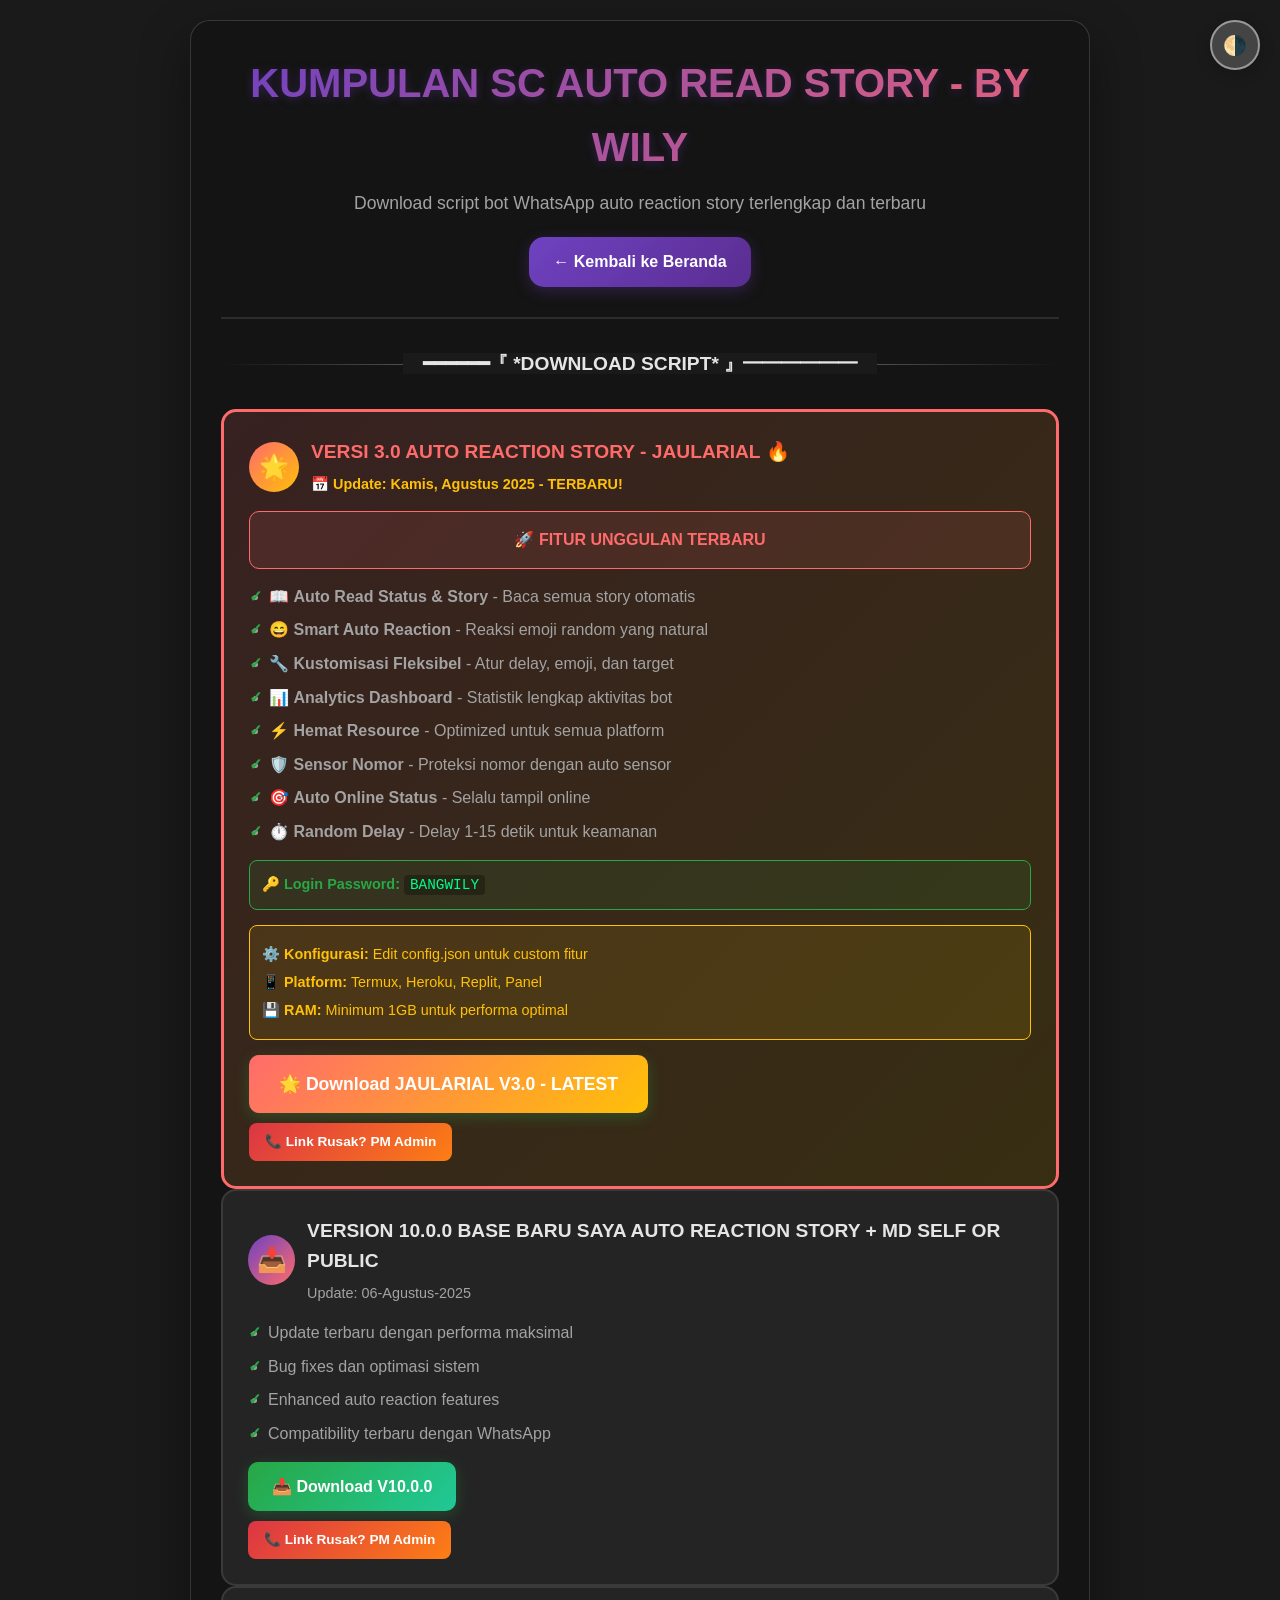
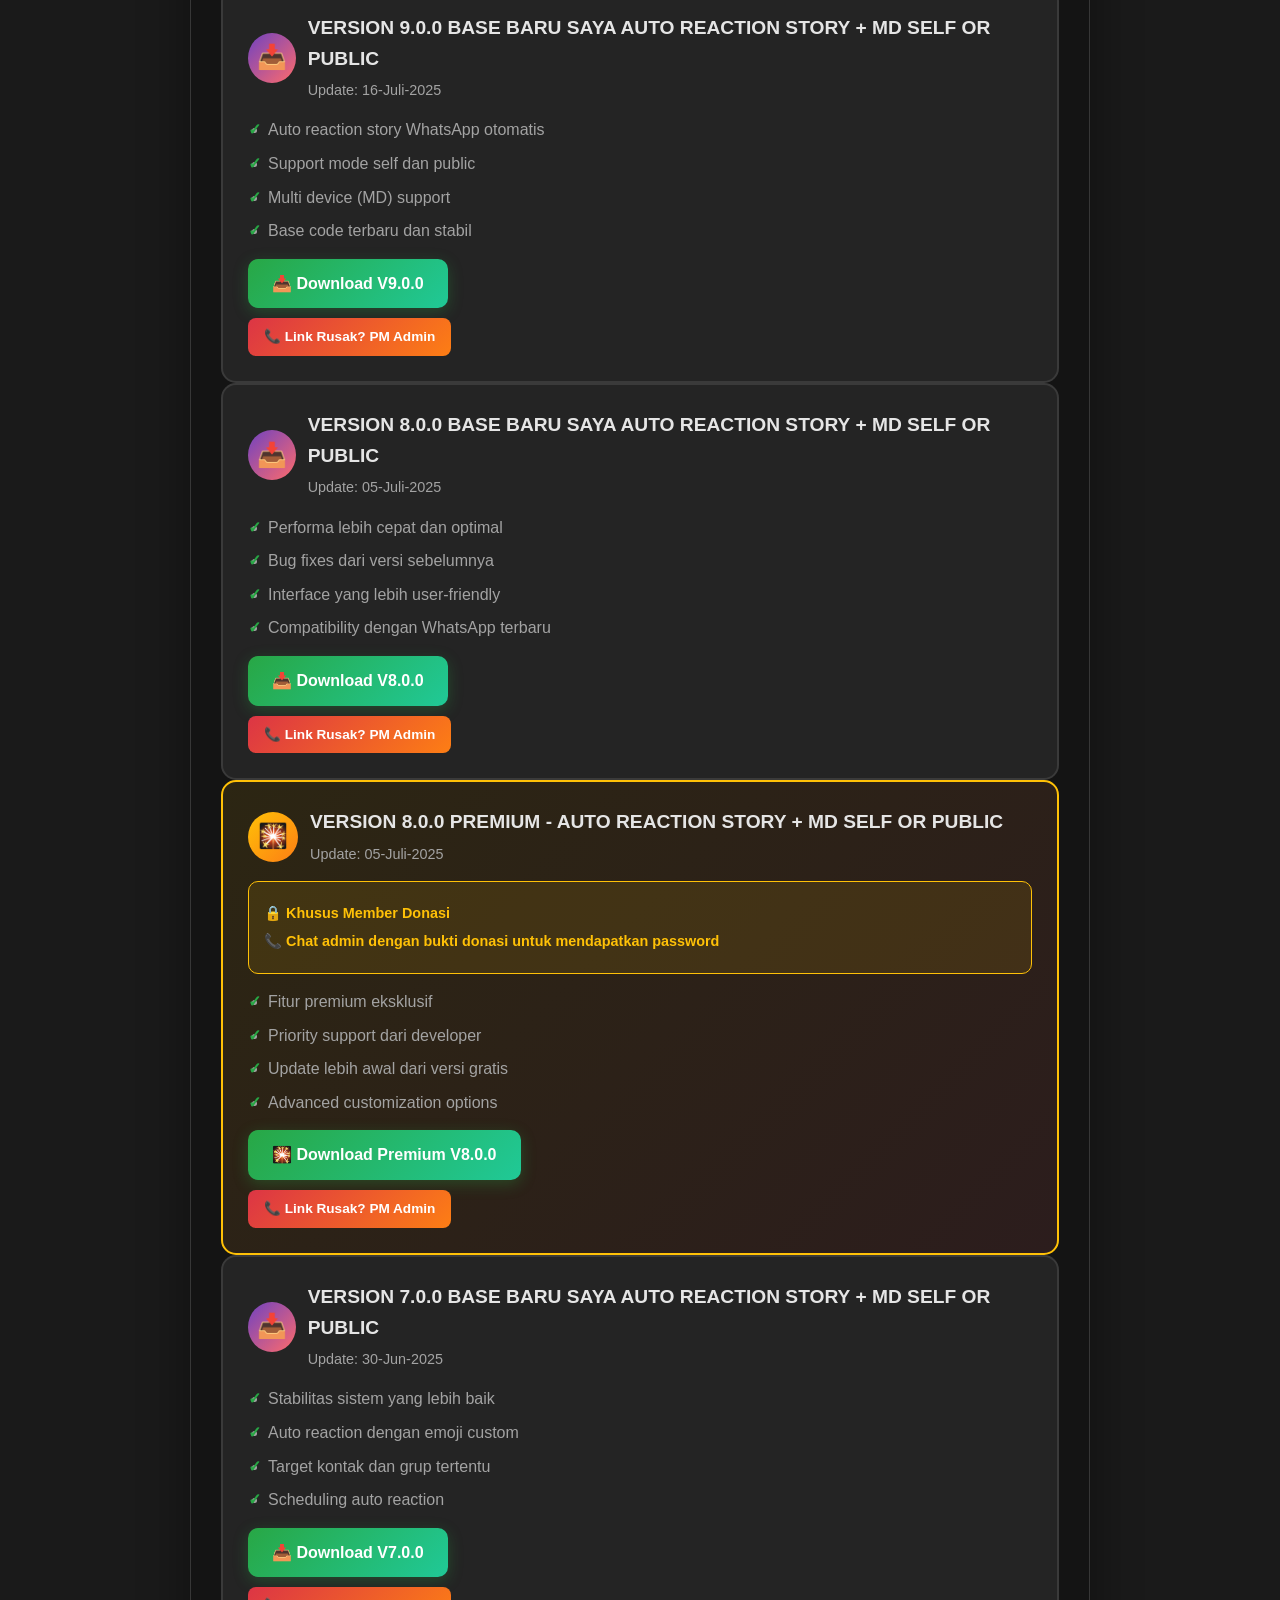
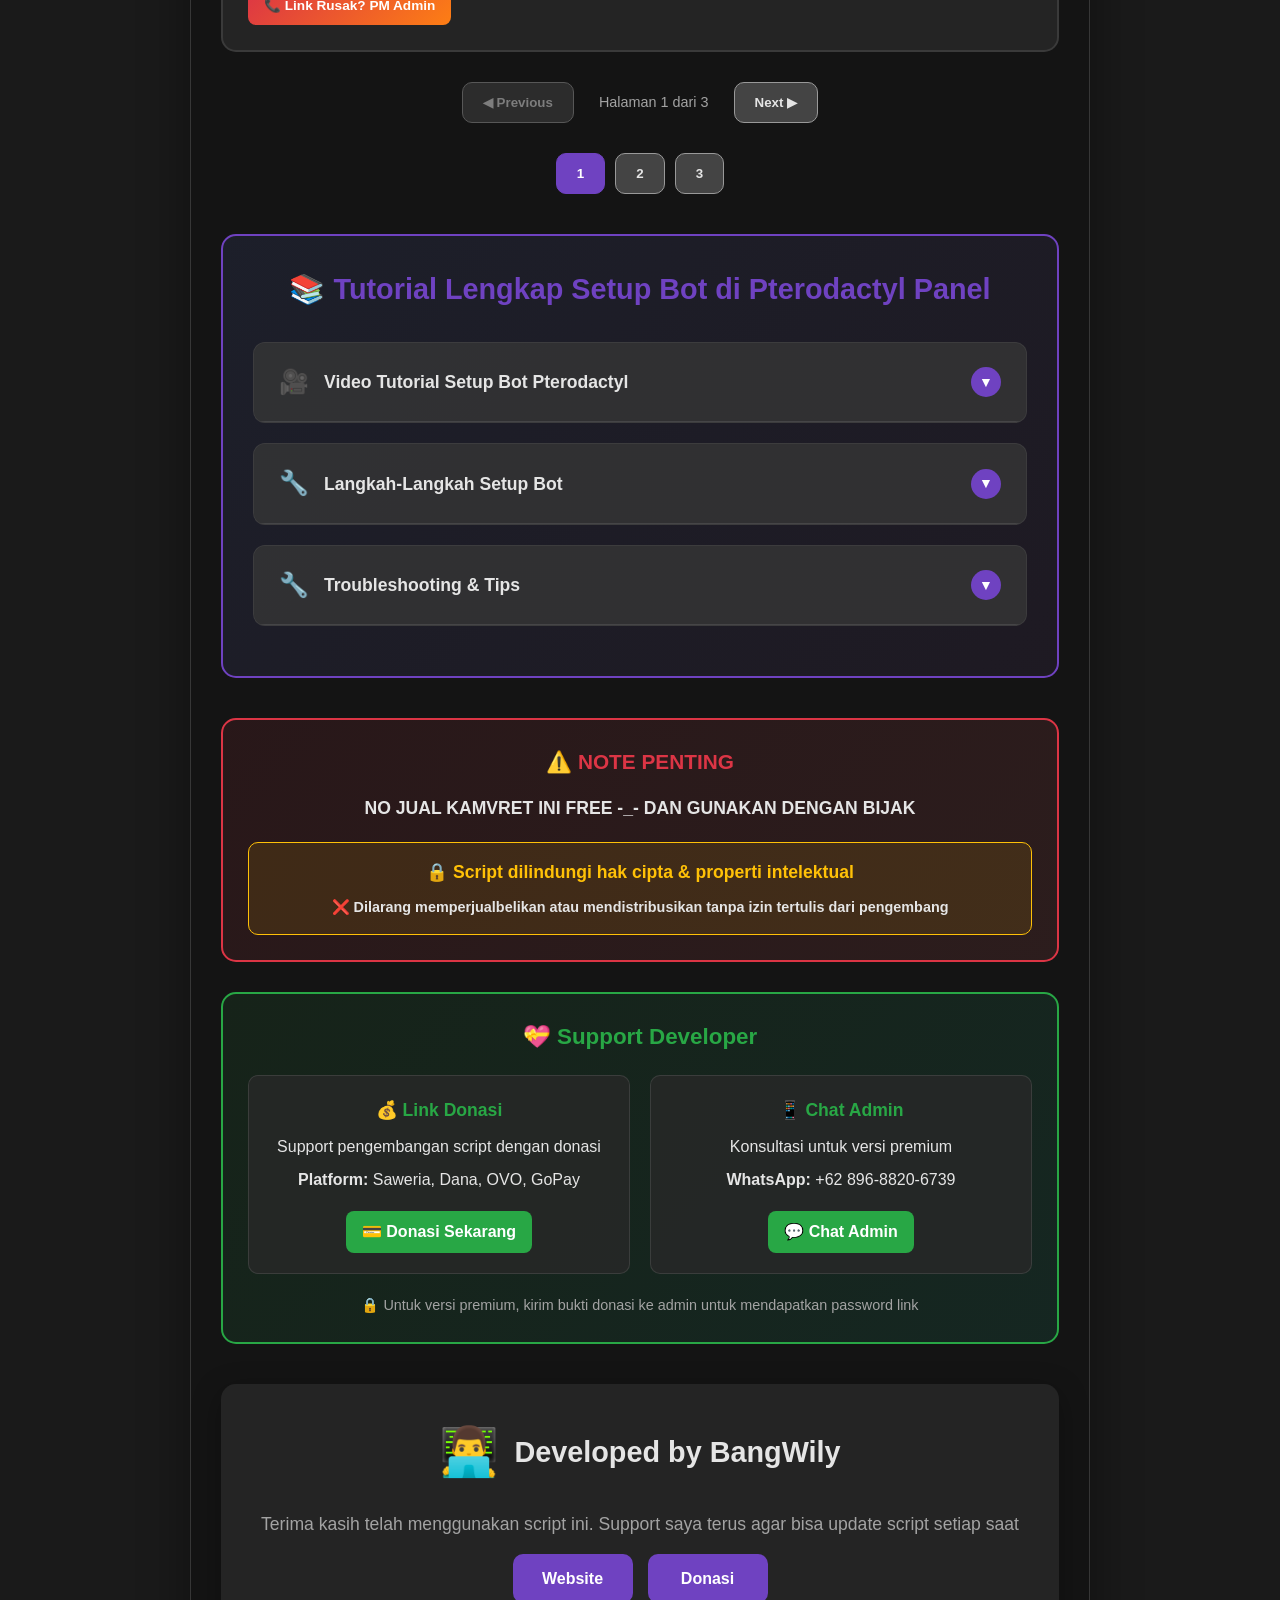
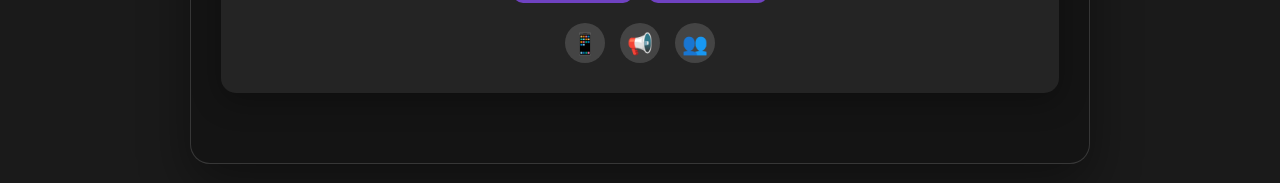
==== commit a17aca80: "Update linkdownload.html" ====
--- a/linkdownload.html
+++ b/linkdownload.html
@@ -954,6 +954,34 @@
       }
     }
 
+    /* Animasi untuk card terbaru */
+    @keyframes pulse {
+      0% {
+        transform: scale(1);
+        box-shadow: 0 0 0 0 rgba(255, 107, 107, 0.4);
+      }
+      50% {
+        transform: scale(1.05);
+        box-shadow: 0 0 0 10px rgba(255, 107, 107, 0);
+      }
+      100% {
+        transform: scale(1);
+        box-shadow: 0 0 0 0 rgba(255, 107, 107, 0);
+      }
+    }
+
+    @keyframes glow {
+      0% {
+        box-shadow: 0 0 5px rgba(255, 107, 107, 0.5);
+      }
+      50% {
+        box-shadow: 0 0 20px rgba(255, 107, 107, 0.8);
+      }
+      100% {
+        box-shadow: 0 0 5px rgba(255, 107, 107, 0.5);
+      }
+    }
+
     @media (max-width: 480px) {
       .main-title {
         font-size: 1.8rem;
@@ -1041,6 +1069,46 @@
     <div class="version-grid" id="version-container">
       <!-- Page 1 Scripts -->
       <div class="version-page" data-page="1" style="display: block;">
+        <!-- Version 3.0 JAULARIAL - LATEST -->
+        <div class="version-card" style="border: 3px solid #ff6b6b; background: linear-gradient(135deg, rgba(255, 107, 107, 0.15), rgba(255, 193, 7, 0.15));">
+          <div class="version-header">
+            <div class="version-icon" style="background: linear-gradient(135deg, #ff6b6b, #ffc107); animation: pulse 2s infinite;">🌟</div>
+            <div class="version-info">
+              <h3 style="color: #ff6b6b;">VERSI 3.0 AUTO REACTION STORY - JAULARIAL 🔥</h3>
+              <div class="version-date" style="color: #ffc107; font-weight: bold;">📅 Update: Kamis, Agustus 2025 - TERBARU!</div>
+            </div>
+          </div>
+          <div style="background: rgba(255, 107, 107, 0.1); border: 1px solid #ff6b6b; border-radius: 10px; padding: 15px; margin: 15px 0;">
+            <p style="color: #ff6b6b; font-weight: bold; margin: 0; text-align: center;">🚀 FITUR UNGGULAN TERBARU</p>
+          </div>
+          <ul class="version-features">
+            <li>📖 <strong>Auto Read Status & Story</strong> - Baca semua story otomatis</li>
+            <li>😄 <strong>Smart Auto Reaction</strong> - Reaksi emoji random yang natural</li>
+            <li>🔧 <strong>Kustomisasi Fleksibel</strong> - Atur delay, emoji, dan target</li>
+            <li>📊 <strong>Analytics Dashboard</strong> - Statistik lengkap aktivitas bot</li>
+            <li>⚡ <strong>Hemat Resource</strong> - Optimized untuk semua platform</li>
+            <li>🛡️ <strong>Sensor Nomor</strong> - Proteksi nomor dengan auto sensor</li>
+            <li>🎯 <strong>Auto Online Status</strong> - Selalu tampil online</li>
+            <li>⏱️ <strong>Random Delay</strong> - Delay 1-15 detik untuk keamanan</li>
+          </ul>
+          <div style="background: rgba(40, 167, 69, 0.1); border: 1px solid #28a745; border-radius: 8px; padding: 12px; margin: 15px 0;">
+            <p style="color: #28a745; font-size: 0.9rem; margin: 0;"><strong>🔑 Login Password:</strong> <code style="background: rgba(0,0,0,0.3); padding: 2px 6px; border-radius: 4px; color: #00ff88;">BANGWILY</code></p>
+          </div>
+          <div style="background: rgba(255, 193, 7, 0.1); border: 1px solid #ffc107; border-radius: 8px; padding: 12px; margin: 15px 0;">
+            <p style="color: #ffc107; font-size: 0.9rem; margin: 5px 0;"><strong>⚙️ Konfigurasi:</strong> Edit config.json untuk custom fitur</p>
+            <p style="color: #ffc107; font-size: 0.9rem; margin: 5px 0;"><strong>📱 Platform:</strong> Termux, Heroku, Replit, Panel</p>
+            <p style="color: #ffc107; font-size: 0.9rem; margin: 5px 0;"><strong>💾 RAM:</strong> Minimum 1GB untuk performa optimal</p>
+          </div>
+          <a href="https://www.mediafire.com/file/xmnsq9n1ku4sv30/Script_BotWa_AutoReaction_JaulAriel.zip/file" target="_blank" class="download-button" style="background: linear-gradient(135deg, #ff6b6b, #ffc107); font-size: 1.1rem; padding: 15px 30px;">
+            🌟 Download JAULARIAL V3.0 - LATEST
+          </a>
+          <div style="margin-top: 10px;">
+            <a href="https://wa.me/6289688206739" target="_blank" style="display: inline-flex; align-items: center; gap: 8px; background: linear-gradient(135deg, #dc3545, #fd7e14); color: white; text-decoration: none; padding: 8px 16px; border-radius: 8px; font-weight: 600; font-size: 0.85rem; transition: all 0.3s ease;">
+              📞 Link Rusak? PM Admin
+            </a>
+          </div>
+        </div>
+
         <!-- Version 10.0.0 -->
         <div class="version-card">
           <div class="version-header">
@@ -1059,6 +1127,11 @@
           <a href="https://pastelink.net/4bq3i2ak" target="_blank" class="download-button">
             📥 Download V10.0.0
           </a>
+          <div style="margin-top: 10px;">
+            <a href="https://wa.me/6289688206739" target="_blank" style="display: inline-flex; align-items: center; gap: 8px; background: linear-gradient(135deg, #dc3545, #fd7e14); color: white; text-decoration: none; padding: 8px 16px; border-radius: 8px; font-weight: 600; font-size: 0.85rem; transition: all 0.3s ease;">
+              📞 Link Rusak? PM Admin
+            </a>
+          </div>
         </div>
 
         <!-- Version 9.0.0 -->
@@ -1079,6 +1152,11 @@
           <a href="https://pastelink.net/i6lv4cyi" target="_blank" class="download-button">
             📥 Download V9.0.0
           </a>
+          <div style="margin-top: 10px;">
+            <a href="https://wa.me/6289688206739" target="_blank" style="display: inline-flex; align-items: center; gap: 8px; background: linear-gradient(135deg, #dc3545, #fd7e14); color: white; text-decoration: none; padding: 8px 16px; border-radius: 8px; font-weight: 600; font-size: 0.85rem; transition: all 0.3s ease;">
+              📞 Link Rusak? PM Admin
+            </a>
+          </div>
         </div>
 
         <!-- Version 8.0.0 -->
@@ -1099,6 +1177,11 @@
           <a href="https://pastelink.net/VVERSIONV8" target="_blank" class="download-button">
             📥 Download V8.0.0
           </a>
+          <div style="margin-top: 10px;">
+            <a href="https://wa.me/6289688206739" target="_blank" style="display: inline-flex; align-items: center; gap: 8px; background: linear-gradient(135deg, #dc3545, #fd7e14); color: white; text-decoration: none; padding: 8px 16px; border-radius: 8px; font-weight: 600; font-size: 0.85rem; transition: all 0.3s ease;">
+              📞 Link Rusak? PM Admin
+            </a>
+          </div>
         </div>
 
         <!-- Version 8.0.0 Premium -->
@@ -1123,6 +1206,11 @@
           <a href="https://pastelink.net/Versionv8" target="_blank" class="download-button">
             🎇 Download Premium V8.0.0
           </a>
+          <div style="margin-top: 10px;">
+            <a href="https://wa.me/6289688206739" target="_blank" style="display: inline-flex; align-items: center; gap: 8px; background: linear-gradient(135deg, #dc3545, #fd7e14); color: white; text-decoration: none; padding: 8px 16px; border-radius: 8px; font-weight: 600; font-size: 0.85rem; transition: all 0.3s ease;">
+              📞 Link Rusak? PM Admin
+            </a>
+          </div>
         </div>
 
         <!-- Version 7.0.0 -->
@@ -1143,6 +1231,11 @@
           <a href="https://pastelink.net/VERSIONV7" target="_blank" class="download-button">
             📥 Download V7.0.0
           </a>
+          <div style="margin-top: 10px;">
+            <a href="https://wa.me/6289688206739" target="_blank" style="display: inline-flex; align-items: center; gap: 8px; background: linear-gradient(135deg, #dc3545, #fd7e14); color: white; text-decoration: none; padding: 8px 16px; border-radius: 8px; font-weight: 600; font-size: 0.85rem; transition: all 0.3s ease;">
+              📞 Link Rusak? PM Admin
+            </a>
+          </div>
         </div>
       </div>
 
@@ -1166,6 +1259,11 @@
           <a href="https://pastelink.net/VERSIONV6" target="_blank" class="download-button">
             📥 Download V6.0.0
           </a>
+          <div style="margin-top: 10px;">
+            <a href="https://wa.me/6289688206739" target="_blank" style="display: inline-flex; align-items: center; gap: 8px; background: linear-gradient(135deg, #dc3545, #fd7e14); color: white; text-decoration: none; padding: 8px 16px; border-radius: 8px; font-weight: 600; font-size: 0.85rem; transition: all 0.3s ease;">
+              📞 Link Rusak? PM Admin
+            </a>
+          </div>
         </div>
 
         <!-- Version 5.0.0 -->
@@ -1186,6 +1284,11 @@
           <a href="https://pastelink.net/VERSIONV5" target="_blank" class="download-button">
             📥 Download V5.0.0
           </a>
+          <div style="margin-top: 10px;">
+            <a href="https://wa.me/6289688206739" target="_blank" style="display: inline-flex; align-items: center; gap: 8px; background: linear-gradient(135deg, #dc3545, #fd7e14); color: white; text-decoration: none; padding: 8px 16px; border-radius: 8px; font-weight: 600; font-size: 0.85rem; transition: all 0.3s ease;">
+              📞 Link Rusak? PM Admin
+            </a>
+          </div>
         </div>
 
         <!-- Version 4.0.0 -->
@@ -1206,6 +1309,11 @@
           <a href="https://pastelink.net/VERSIONV4" target="_blank" class="download-button">
             📥 Download V4.0.0
           </a>
+          <div style="margin-top: 10px;">
+            <a href="https://wa.me/6289688206739" target="_blank" style="display: inline-flex; align-items: center; gap: 8px; background: linear-gradient(135deg, #dc3545, #fd7e14); color: white; text-decoration: none; padding: 8px 16px; border-radius: 8px; font-weight: 600; font-size: 0.85rem; transition: all 0.3s ease;">
+              📞 Link Rusak? PM Admin
+            </a>
+          </div>
         </div>
 
         <!-- Version 3.0.0 -->
@@ -1226,6 +1334,11 @@
           <a href="https://pastelink.net/VERSIONV3" target="_blank" class="download-button">
             📥 Download V3.0.0
           </a>
+          <div style="margin-top: 10px;">
+            <a href="https://wa.me/6289688206739" target="_blank" style="display: inline-flex; align-items: center; gap: 8px; background: linear-gradient(135deg, #dc3545, #fd7e14); color: white; text-decoration: none; padding: 8px 16px; border-radius: 8px; font-weight: 600; font-size: 0.85rem; transition: all 0.3s ease;">
+              📞 Link Rusak? PM Admin
+            </a>
+          </div>
         </div>
       </div>
 
@@ -1249,6 +1362,11 @@
           <a href="https://pastelink.net/NewMode" target="_blank" class="download-button">
             📥 Download Mode Script
           </a>
+          <div style="margin-top: 10px;">
+            <a href="https://wa.me/6289688206739" target="_blank" style="display: inline-flex; align-items: center; gap: 8px; background: linear-gradient(135deg, #dc3545, #fd7e14); color: white; text-decoration: none; padding: 8px 16px; border-radius: 8px; font-weight: 600; font-size: 0.85rem; transition: all 0.3s ease;">
+              📞 Link Rusak? PM Admin
+            </a>
+          </div>
         </div>
 
         <!-- V1 MD -->
@@ -1269,6 +1387,11 @@
           <a href="https://pastelink.net/BangWilyV1" target="_blank" class="download-button">
             📥 Download V1 MD
           </a>
+          <div style="margin-top: 10px;">
+            <a href="https://wa.me/6289688206739" target="_blank" style="display: inline-flex; align-items: center; gap: 8px; background: linear-gradient(135deg, #dc3545, #fd7e14); color: white; text-decoration: none; padding: 8px 16px; border-radius: 8px; font-weight: 600; font-size: 0.85rem; transition: all 0.3s ease;">
+              📞 Link Rusak? PM Admin
+            </a>
+          </div>
         </div>
 
         <!-- Auto Read Story Dika V2 -->
@@ -1289,6 +1412,11 @@
           <a href="https://pastelink.net/DikaV2" target="_blank" class="download-button">
             📥 Download Dika V2
           </a>
+          <div style="margin-top: 10px;">
+            <a href="https://wa.me/6289688206739" target="_blank" style="display: inline-flex; align-items: center; gap: 8px; background: linear-gradient(135deg, #dc3545, #fd7e14); color: white; text-decoration: none; padding: 8px 16px; border-radius: 8px; font-weight: 600; font-size: 0.85rem; transition: all 0.3s ease;">
+              📞 Link Rusak? PM Admin
+            </a>
+          </div>
         </div>
 
         <!-- Auto Read Story V4 -->
@@ -1309,6 +1437,11 @@
           <a href="https://pastelink.net/AutoReadStory" target="_blank" class="download-button">
             📥 Download V4
           </a>
+          <div style="margin-top: 10px;">
+            <a href="https://wa.me/6289688206739" target="_blank" style="display: inline-flex; align-items: center; gap: 8px; background: linear-gradient(135deg, #dc3545, #fd7e14); color: white; text-decoration: none; padding: 8px 16px; border-radius: 8px; font-weight: 600; font-size: 0.85rem; transition: all 0.3s ease;">
+              📞 Link Rusak? PM Admin
+            </a>
+          </div>
         </div>
       </div>
     </div>
@@ -1489,6 +1622,10 @@
     <div class="note-section">
       <h3>⚠️ NOTE PENTING</h3>
       <p>NO JUAL KAMVRET INI FREE -_- DAN GUNAKAN DENGAN BIJAK</p>
+      <div style="background: rgba(255, 193, 7, 0.1); border: 1px solid #ffc107; border-radius: 10px; padding: 15px; margin-top: 20px;">
+        <p style="color: #ffc107; font-weight: bold; margin: 0;">🔒 Script dilindungi hak cipta & properti intelektual</p>
+        <p style="color: var(--text-color); margin: 10px 0 0 0; font-size: 0.9rem;">❌ Dilarang memperjualbelikan atau mendistribusikan tanpa izin tertulis dari pengembang</p>
+      </div>
     </div>
 
     <!-- Donation Section -->
@@ -1653,4 +1790,4 @@
   </script>
   <link rel="stylesheet" href="https://cdnjs.cloudflare.com/ajax/libs/font-awesome/6.0.0/css/all.min.css" integrity="sha512-9usAa10IRO0HhonpyAIVpjrylPvoDwiPUiKdWk5t3PyolY1cOd4DSE0Ga+ri4AuTroPR5aQvXU9xC6qOPnzFeg==" crossorigin="anonymous" referrerpolicy="no-referrer" />
 </body>
-</html>+</html>
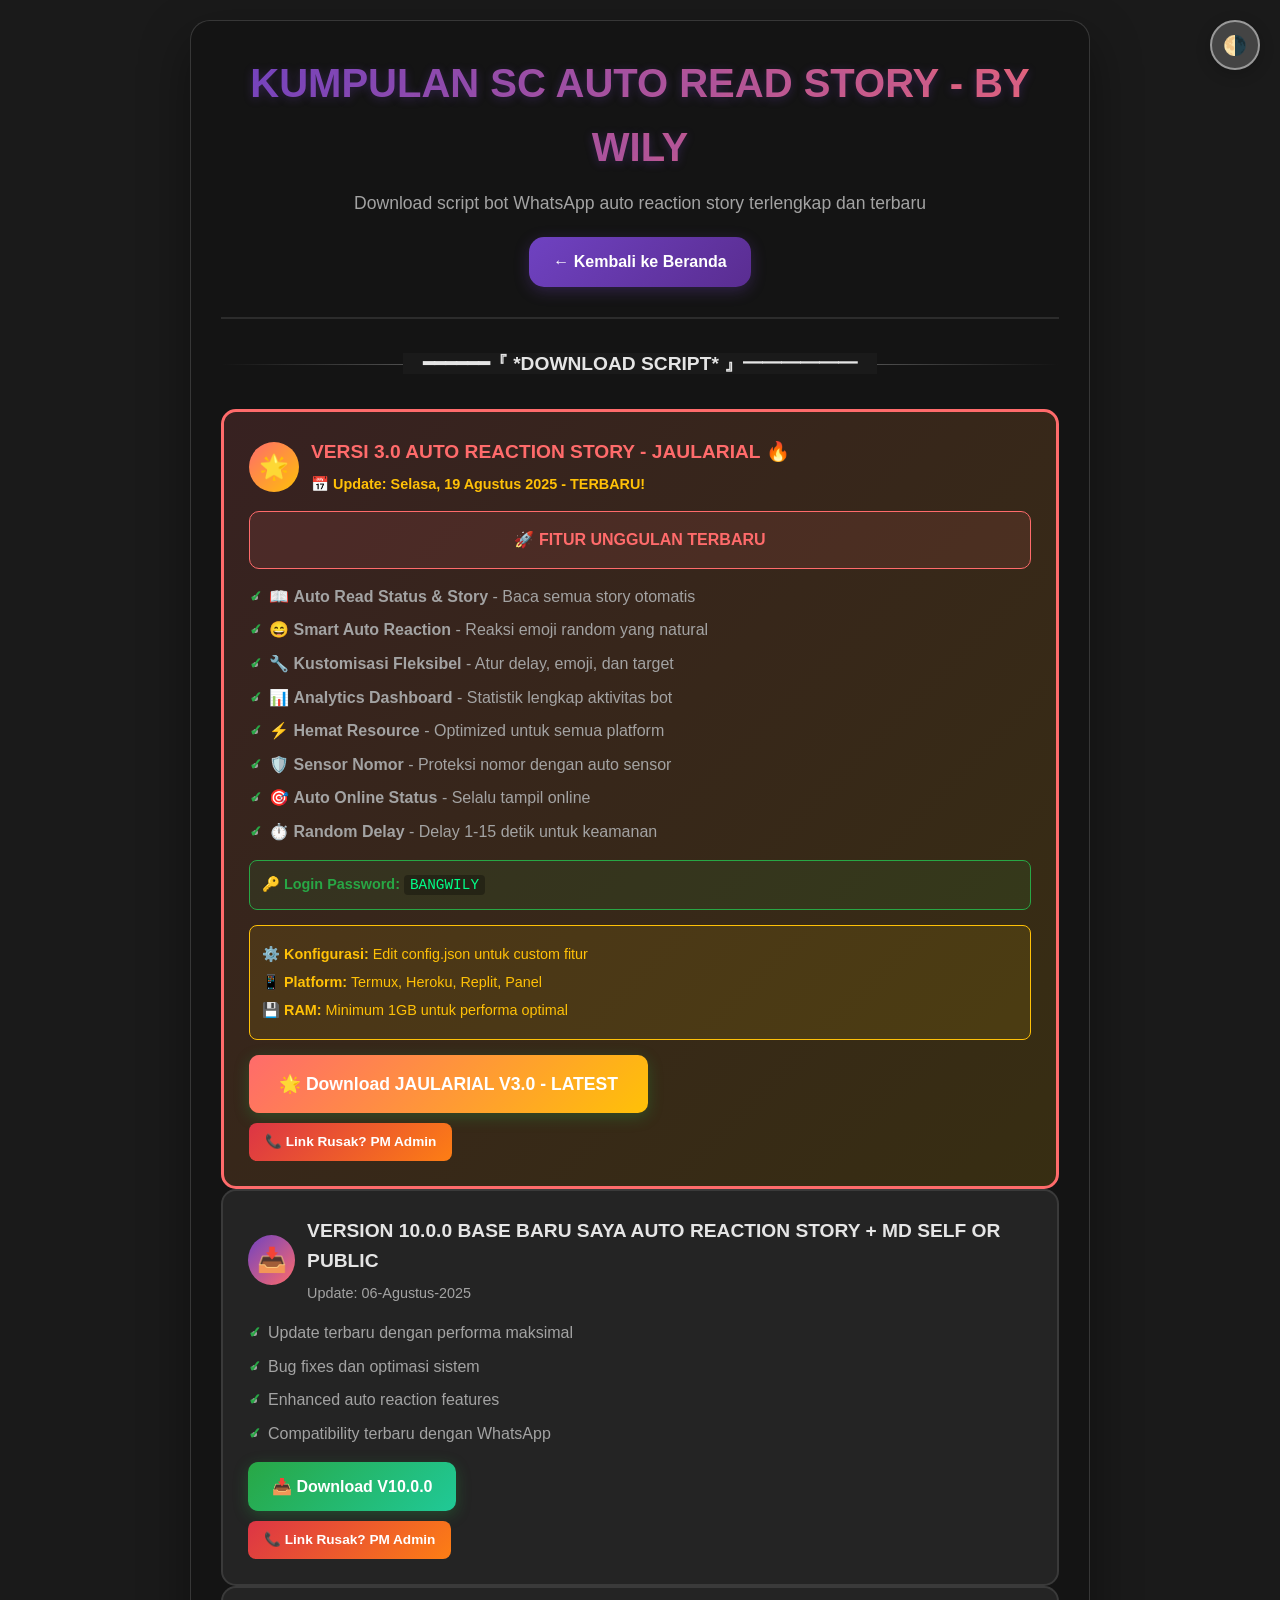
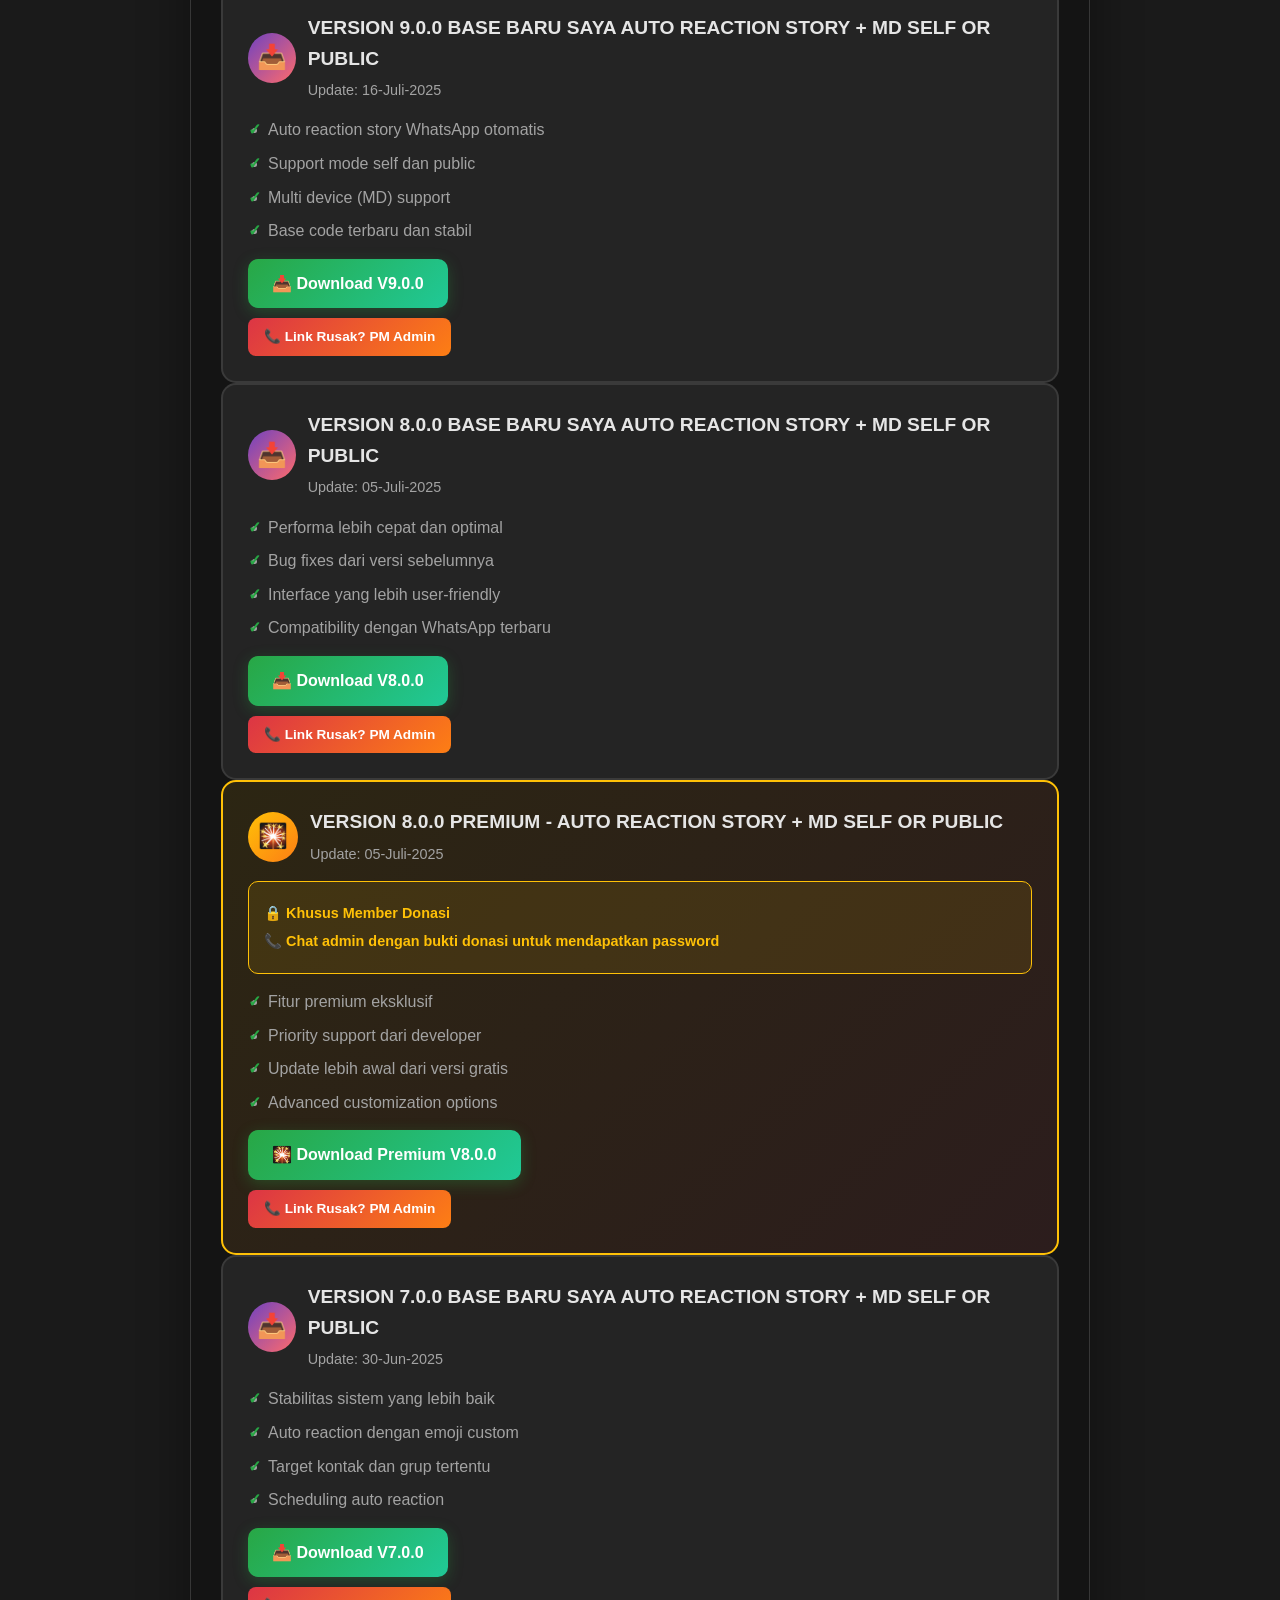
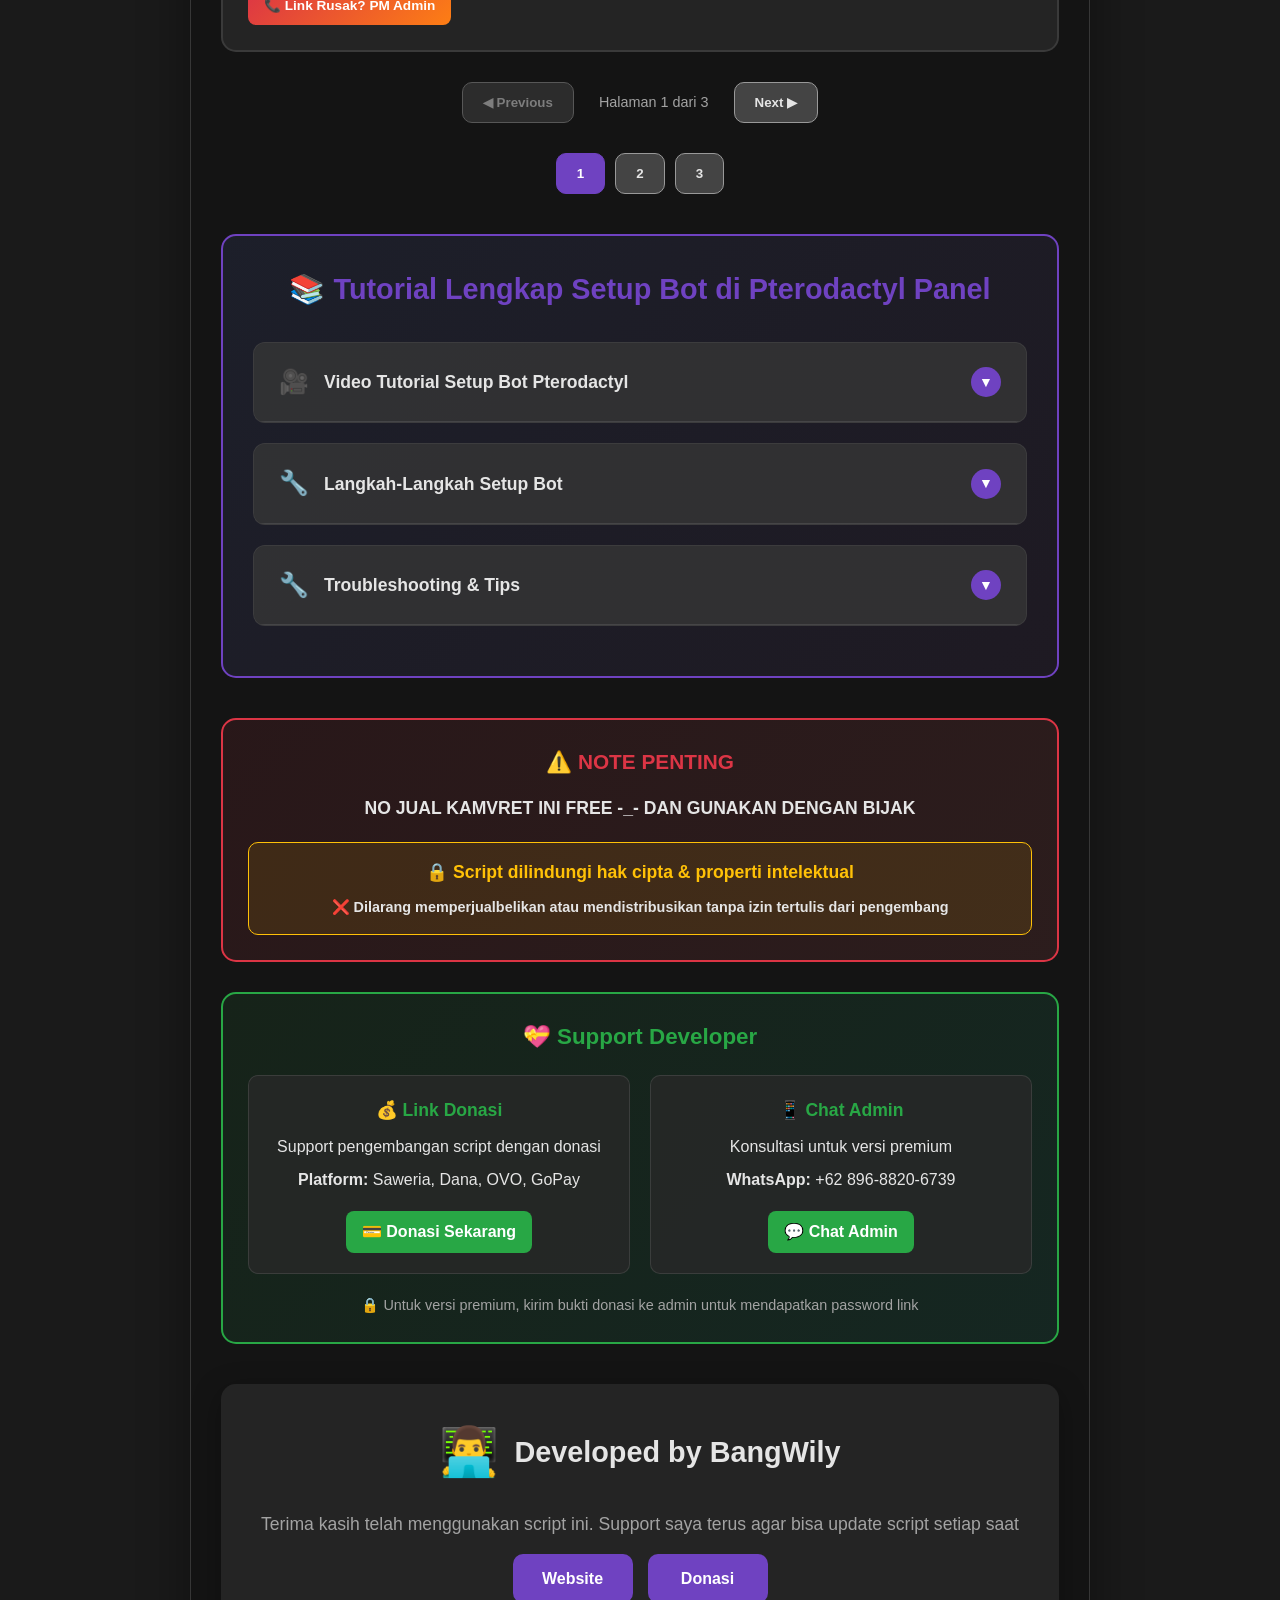
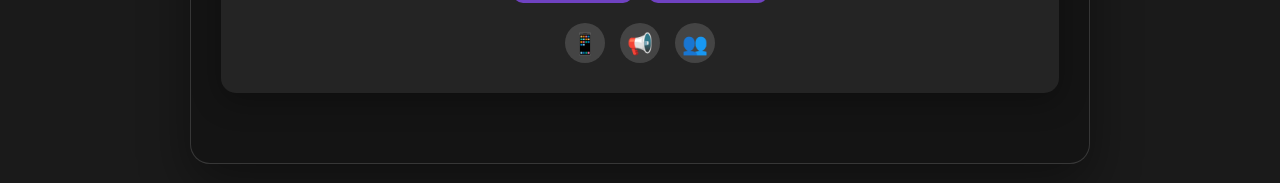
==== commit 9a848206: "Update linkdownload.html" ====
--- a/linkdownload.html
+++ b/linkdownload.html
@@ -1075,7 +1075,7 @@
             <div class="version-icon" style="background: linear-gradient(135deg, #ff6b6b, #ffc107); animation: pulse 2s infinite;">🌟</div>
             <div class="version-info">
               <h3 style="color: #ff6b6b;">VERSI 3.0 AUTO REACTION STORY - JAULARIAL 🔥</h3>
-              <div class="version-date" style="color: #ffc107; font-weight: bold;">📅 Update: Kamis, Agustus 2025 - TERBARU!</div>
+              <div class="version-date" style="color: #ffc107; font-weight: bold;">📅 Update: Selasa, 19 Agustus 2025 - TERBARU!</div>
             </div>
           </div>
           <div style="background: rgba(255, 107, 107, 0.1); border: 1px solid #ff6b6b; border-radius: 10px; padding: 15px; margin: 15px 0;">
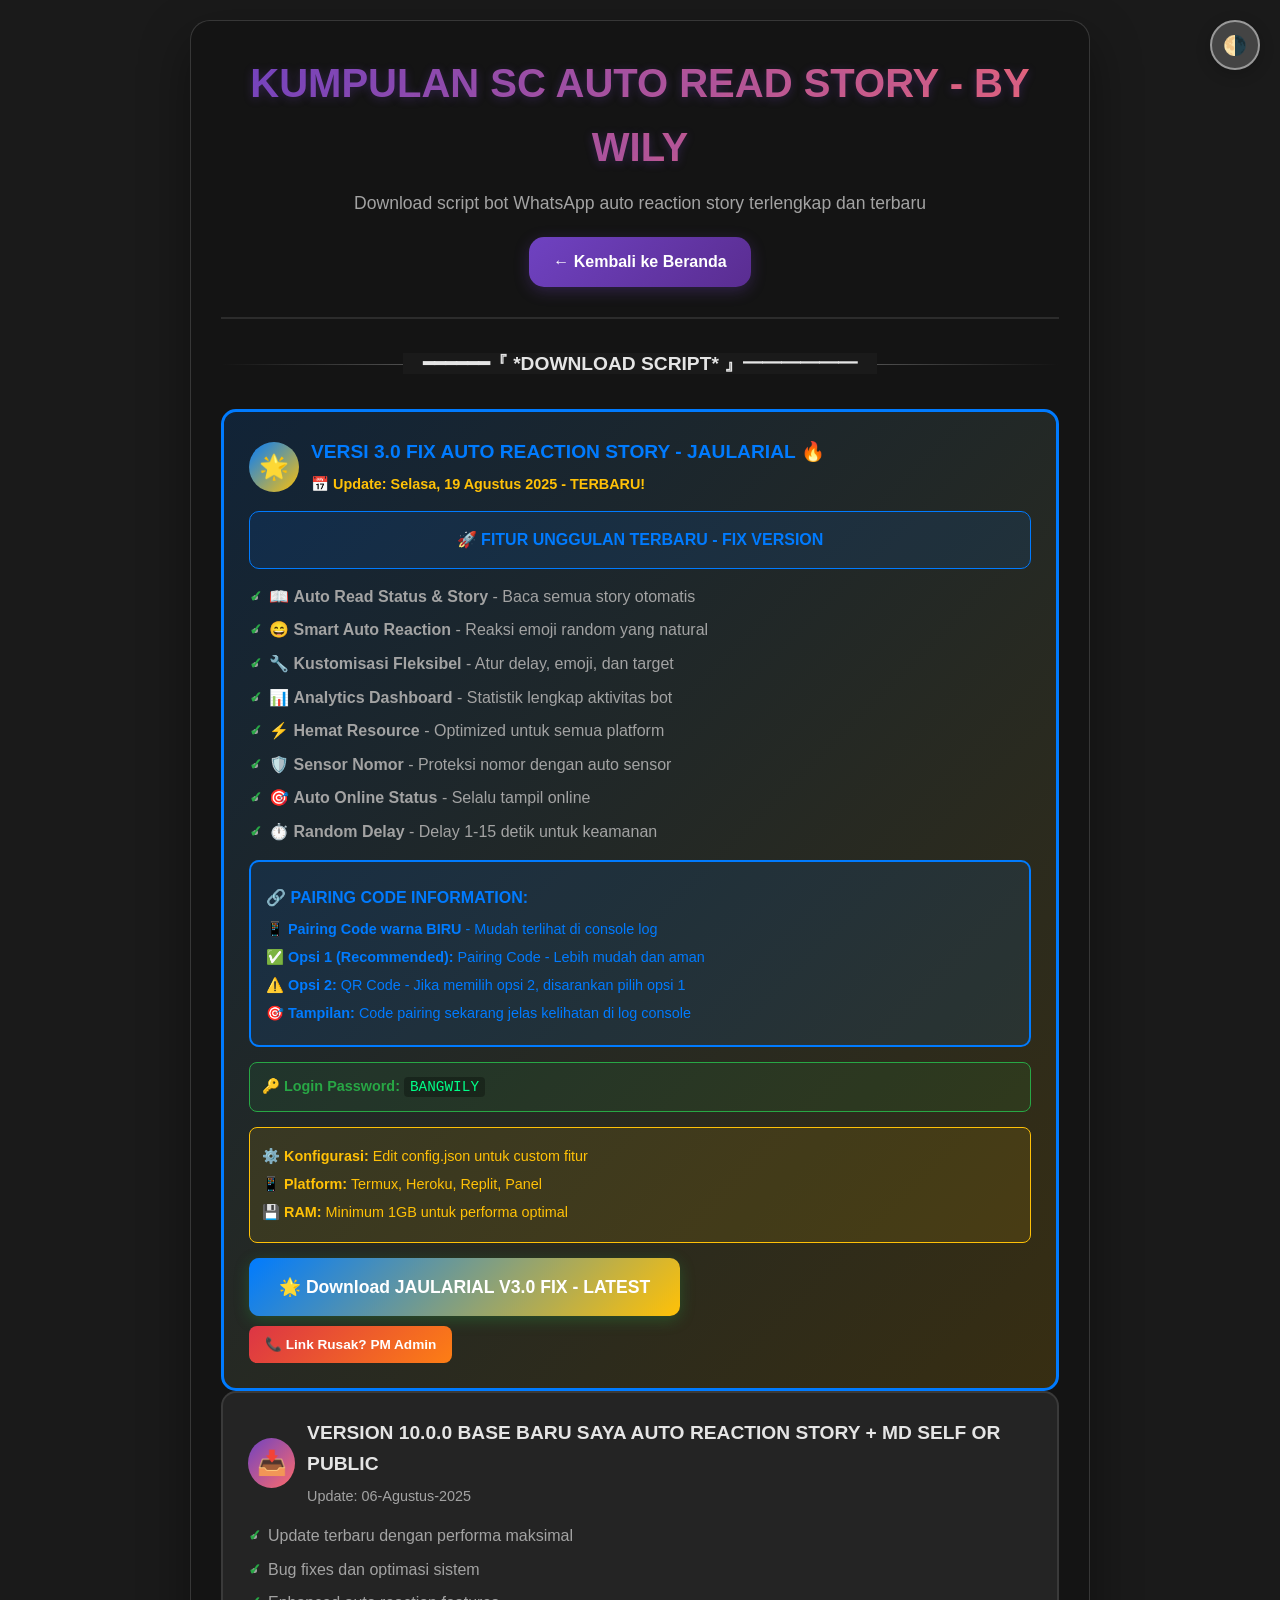
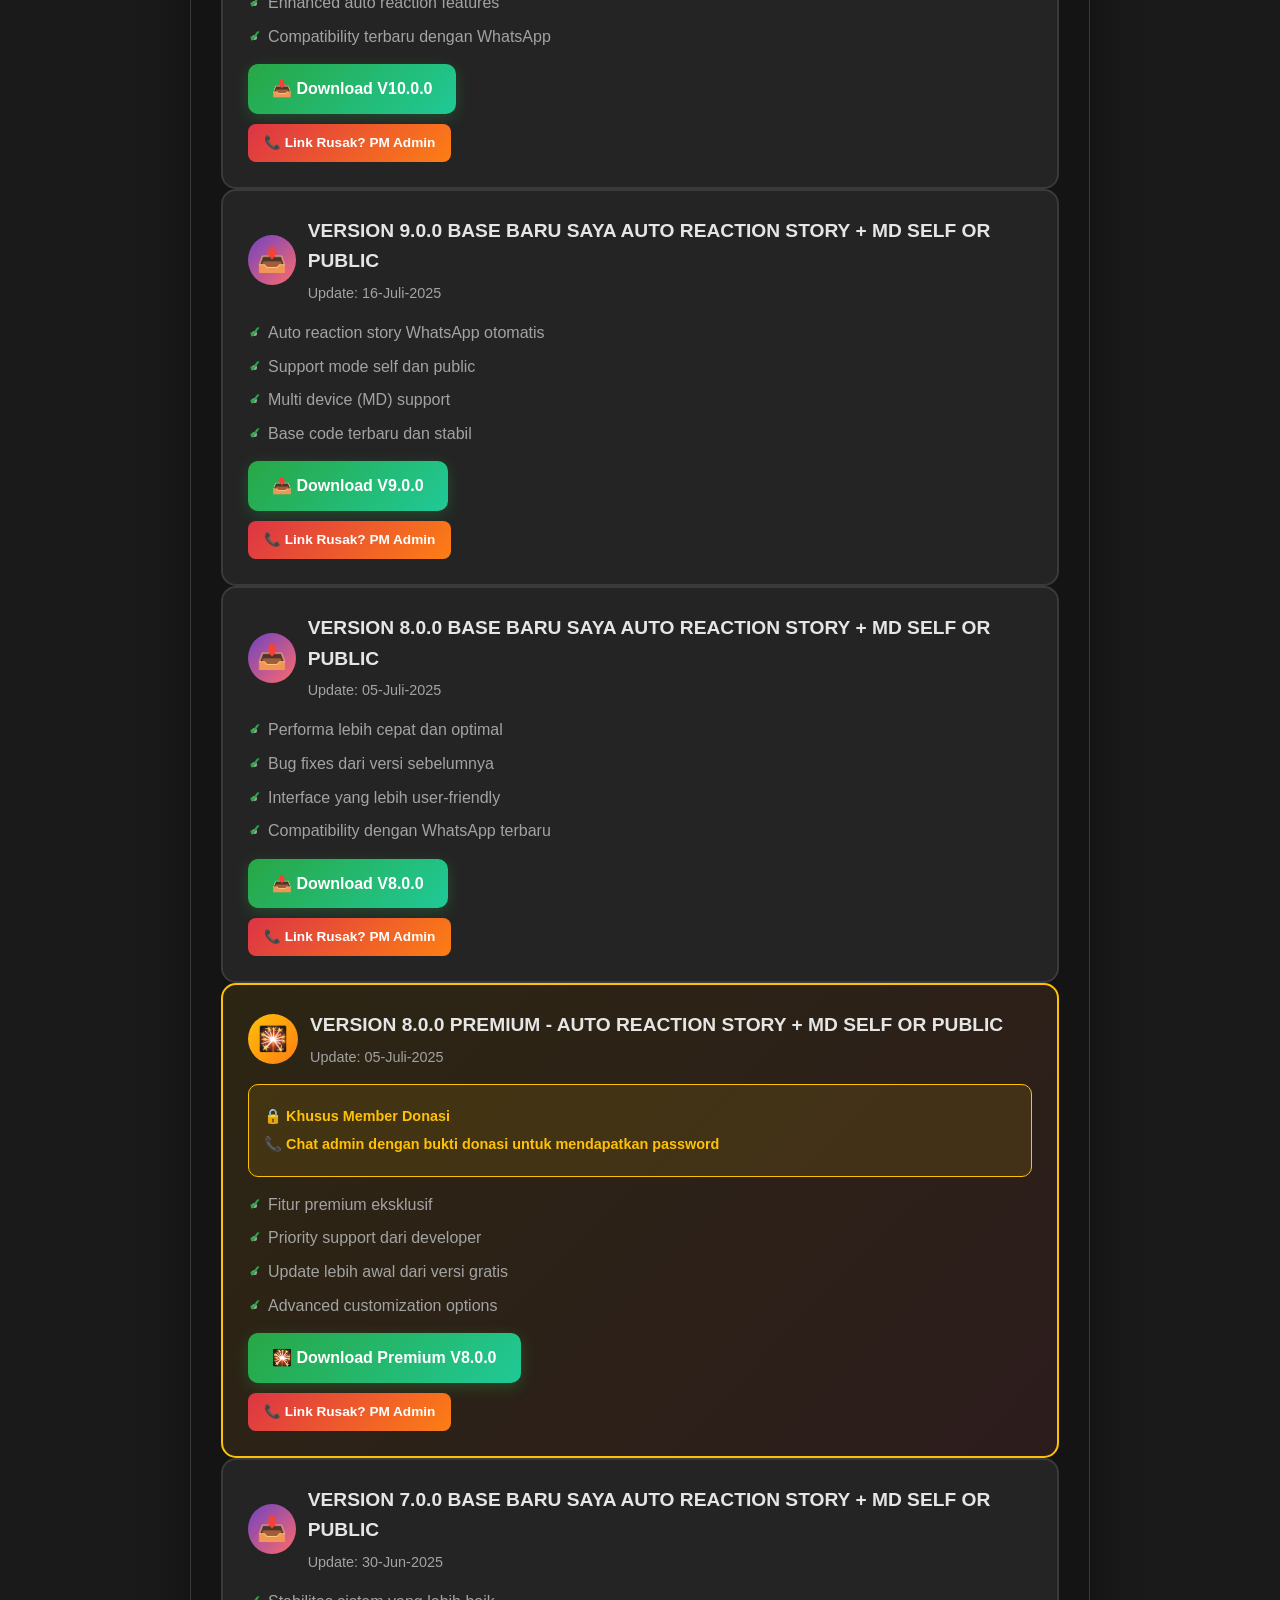
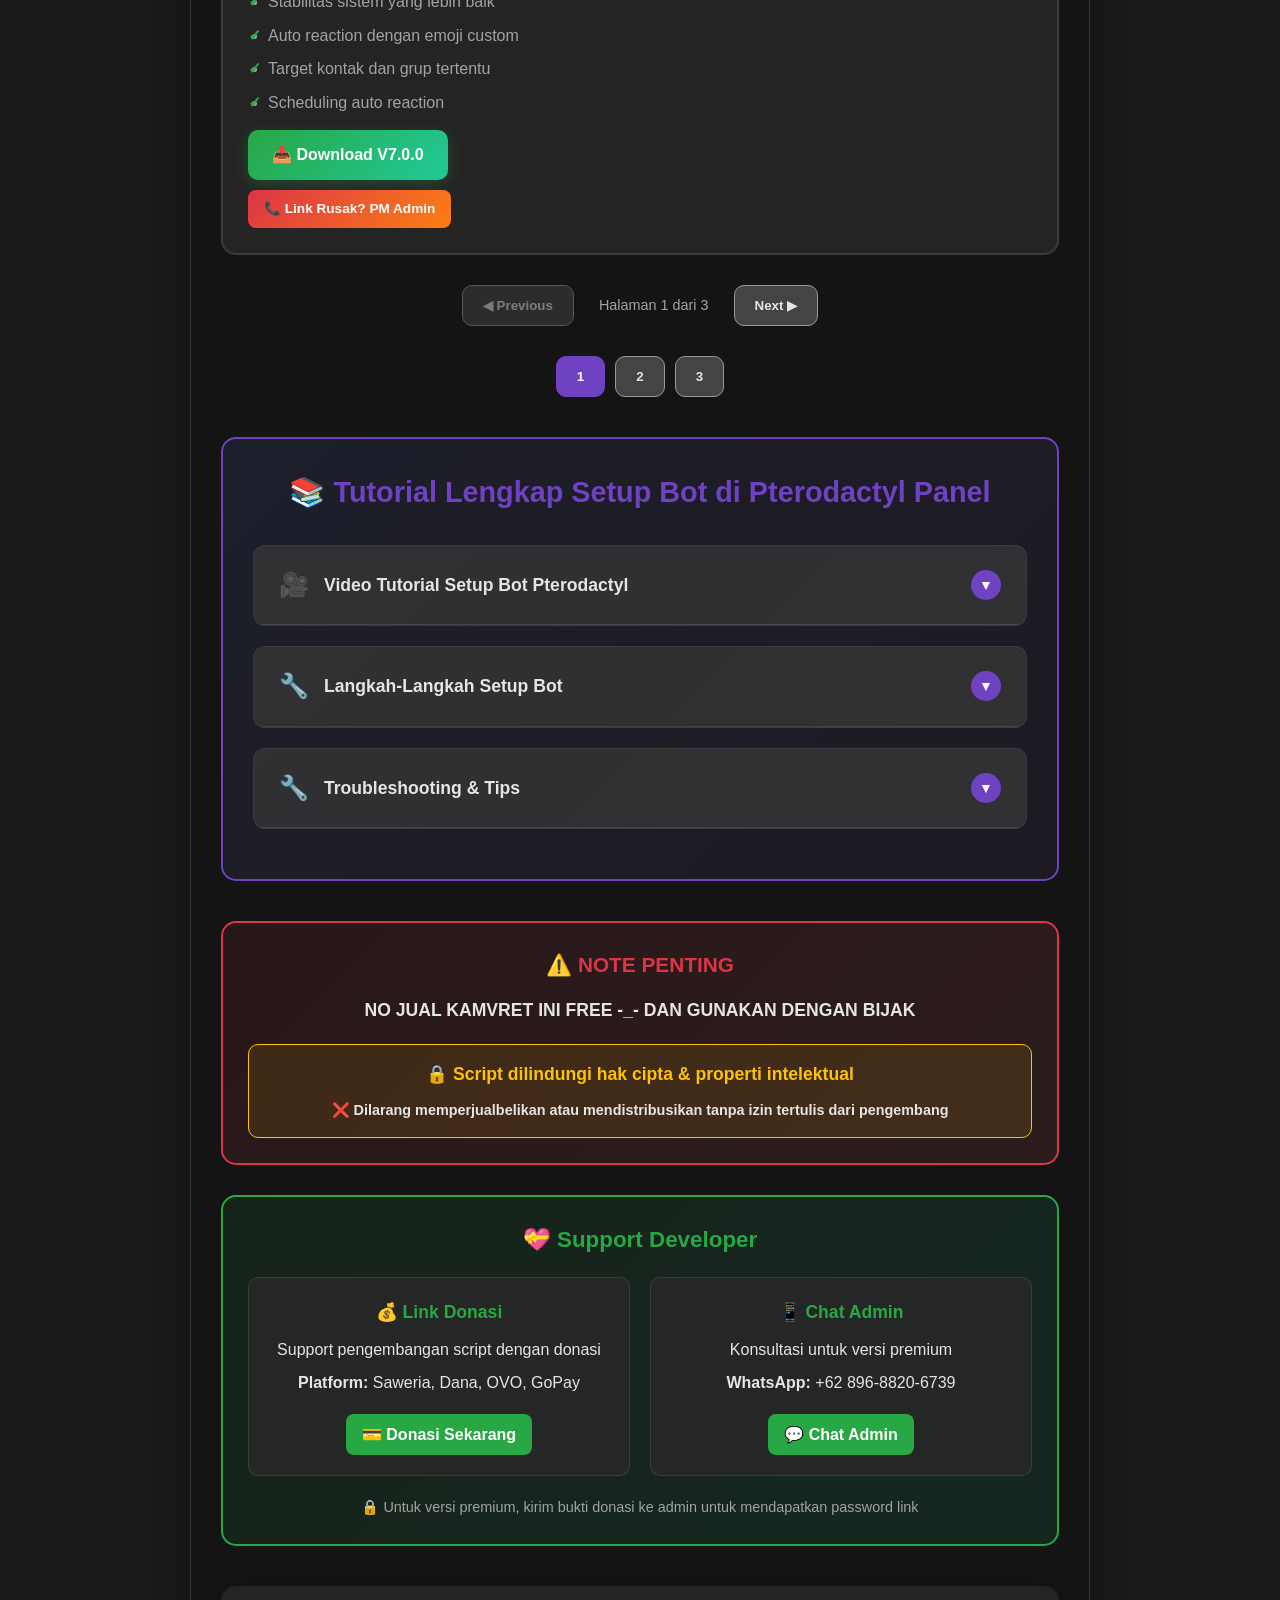
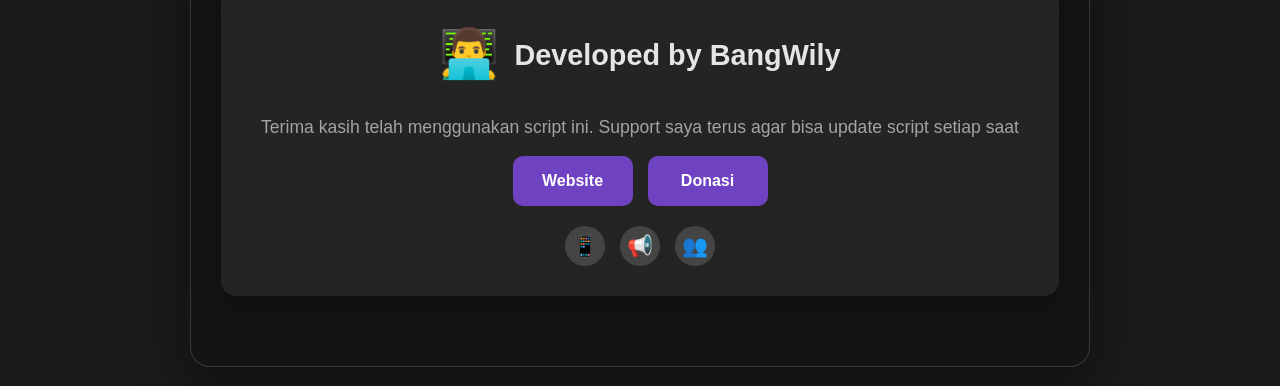
==== commit 5efab17a: "Update linkdownload.html" ====
--- a/linkdownload.html
+++ b/linkdownload.html
@@ -1069,17 +1069,17 @@
     <div class="version-grid" id="version-container">
       <!-- Page 1 Scripts -->
       <div class="version-page" data-page="1" style="display: block;">
-        <!-- Version 3.0 JAULARIAL - LATEST -->
-        <div class="version-card" style="border: 3px solid #ff6b6b; background: linear-gradient(135deg, rgba(255, 107, 107, 0.15), rgba(255, 193, 7, 0.15));">
+        <!-- Version 3.0 JAULARIAL FIX - LATEST -->
+        <div class="version-card" style="border: 3px solid #007bff; background: linear-gradient(135deg, rgba(0, 123, 255, 0.15), rgba(255, 193, 7, 0.15));">
           <div class="version-header">
-            <div class="version-icon" style="background: linear-gradient(135deg, #ff6b6b, #ffc107); animation: pulse 2s infinite;">🌟</div>
+            <div class="version-icon" style="background: linear-gradient(135deg, #007bff, #ffc107); animation: pulse 2s infinite;">🌟</div>
             <div class="version-info">
-              <h3 style="color: #ff6b6b;">VERSI 3.0 AUTO REACTION STORY - JAULARIAL 🔥</h3>
+              <h3 style="color: #007bff;">VERSI 3.0 FIX AUTO REACTION STORY - JAULARIAL 🔥</h3>
               <div class="version-date" style="color: #ffc107; font-weight: bold;">📅 Update: Selasa, 19 Agustus 2025 - TERBARU!</div>
             </div>
           </div>
-          <div style="background: rgba(255, 107, 107, 0.1); border: 1px solid #ff6b6b; border-radius: 10px; padding: 15px; margin: 15px 0;">
-            <p style="color: #ff6b6b; font-weight: bold; margin: 0; text-align: center;">🚀 FITUR UNGGULAN TERBARU</p>
+          <div style="background: rgba(0, 123, 255, 0.1); border: 1px solid #007bff; border-radius: 10px; padding: 15px; margin: 15px 0;">
+            <p style="color: #007bff; font-weight: bold; margin: 0; text-align: center;">🚀 FITUR UNGGULAN TERBARU - FIX VERSION</p>
           </div>
           <ul class="version-features">
             <li>📖 <strong>Auto Read Status & Story</strong> - Baca semua story otomatis</li>
@@ -1091,16 +1091,28 @@
             <li>🎯 <strong>Auto Online Status</strong> - Selalu tampil online</li>
             <li>⏱️ <strong>Random Delay</strong> - Delay 1-15 detik untuk keamanan</li>
           </ul>
+          
+          <!-- Pairing Code Information -->
+          <div style="background: rgba(0, 123, 255, 0.1); border: 2px solid #007bff; border-radius: 10px; padding: 15px; margin: 15px 0;">
+            <p style="color: #007bff; font-size: 1rem; margin: 8px 0; font-weight: bold;"><strong>🔗 PAIRING CODE INFORMATION:</strong></p>
+            <p style="color: #007bff; font-size: 0.9rem; margin: 5px 0;">📱 <strong>Pairing Code warna BIRU</strong> - Mudah terlihat di console log</p>
+            <p style="color: #007bff; font-size: 0.9rem; margin: 5px 0;">✅ <strong>Opsi 1 (Recommended):</strong> Pairing Code - Lebih mudah dan aman</p>
+            <p style="color: #007bff; font-size: 0.9rem; margin: 5px 0;">⚠️ <strong>Opsi 2:</strong> QR Code - Jika memilih opsi 2, disarankan pilih opsi 1</p>
+            <p style="color: #007bff; font-size: 0.9rem; margin: 5px 0;">🎯 <strong>Tampilan:</strong> Code pairing sekarang jelas kelihatan di log console</p>
+          </div>
+
           <div style="background: rgba(40, 167, 69, 0.1); border: 1px solid #28a745; border-radius: 8px; padding: 12px; margin: 15px 0;">
             <p style="color: #28a745; font-size: 0.9rem; margin: 0;"><strong>🔑 Login Password:</strong> <code style="background: rgba(0,0,0,0.3); padding: 2px 6px; border-radius: 4px; color: #00ff88;">BANGWILY</code></p>
           </div>
+          
           <div style="background: rgba(255, 193, 7, 0.1); border: 1px solid #ffc107; border-radius: 8px; padding: 12px; margin: 15px 0;">
             <p style="color: #ffc107; font-size: 0.9rem; margin: 5px 0;"><strong>⚙️ Konfigurasi:</strong> Edit config.json untuk custom fitur</p>
             <p style="color: #ffc107; font-size: 0.9rem; margin: 5px 0;"><strong>📱 Platform:</strong> Termux, Heroku, Replit, Panel</p>
             <p style="color: #ffc107; font-size: 0.9rem; margin: 5px 0;"><strong>💾 RAM:</strong> Minimum 1GB untuk performa optimal</p>
           </div>
-          <a href="https://www.mediafire.com/file/xmnsq9n1ku4sv30/Script_BotWa_AutoReaction_JaulAriel.zip/file" target="_blank" class="download-button" style="background: linear-gradient(135deg, #ff6b6b, #ffc107); font-size: 1.1rem; padding: 15px 30px;">
-            🌟 Download JAULARIAL V3.0 - LATEST
+          
+          <a href="https://www.mediafire.com/file/xgp36sidc995kpz/FIX_SC-READ-STORY-JAULRAIL.zip/file" target="_blank" class="download-button" style="background: linear-gradient(135deg, #007bff, #ffc107); font-size: 1.1rem; padding: 15px 30px;">
+            🌟 Download JAULARIAL V3.0 FIX - LATEST
           </a>
           <div style="margin-top: 10px;">
             <a href="https://wa.me/6289688206739" target="_blank" style="display: inline-flex; align-items: center; gap: 8px; background: linear-gradient(135deg, #dc3545, #fd7e14); color: white; text-decoration: none; padding: 8px 16px; border-radius: 8px; font-weight: 600; font-size: 0.85rem; transition: all 0.3s ease;">
